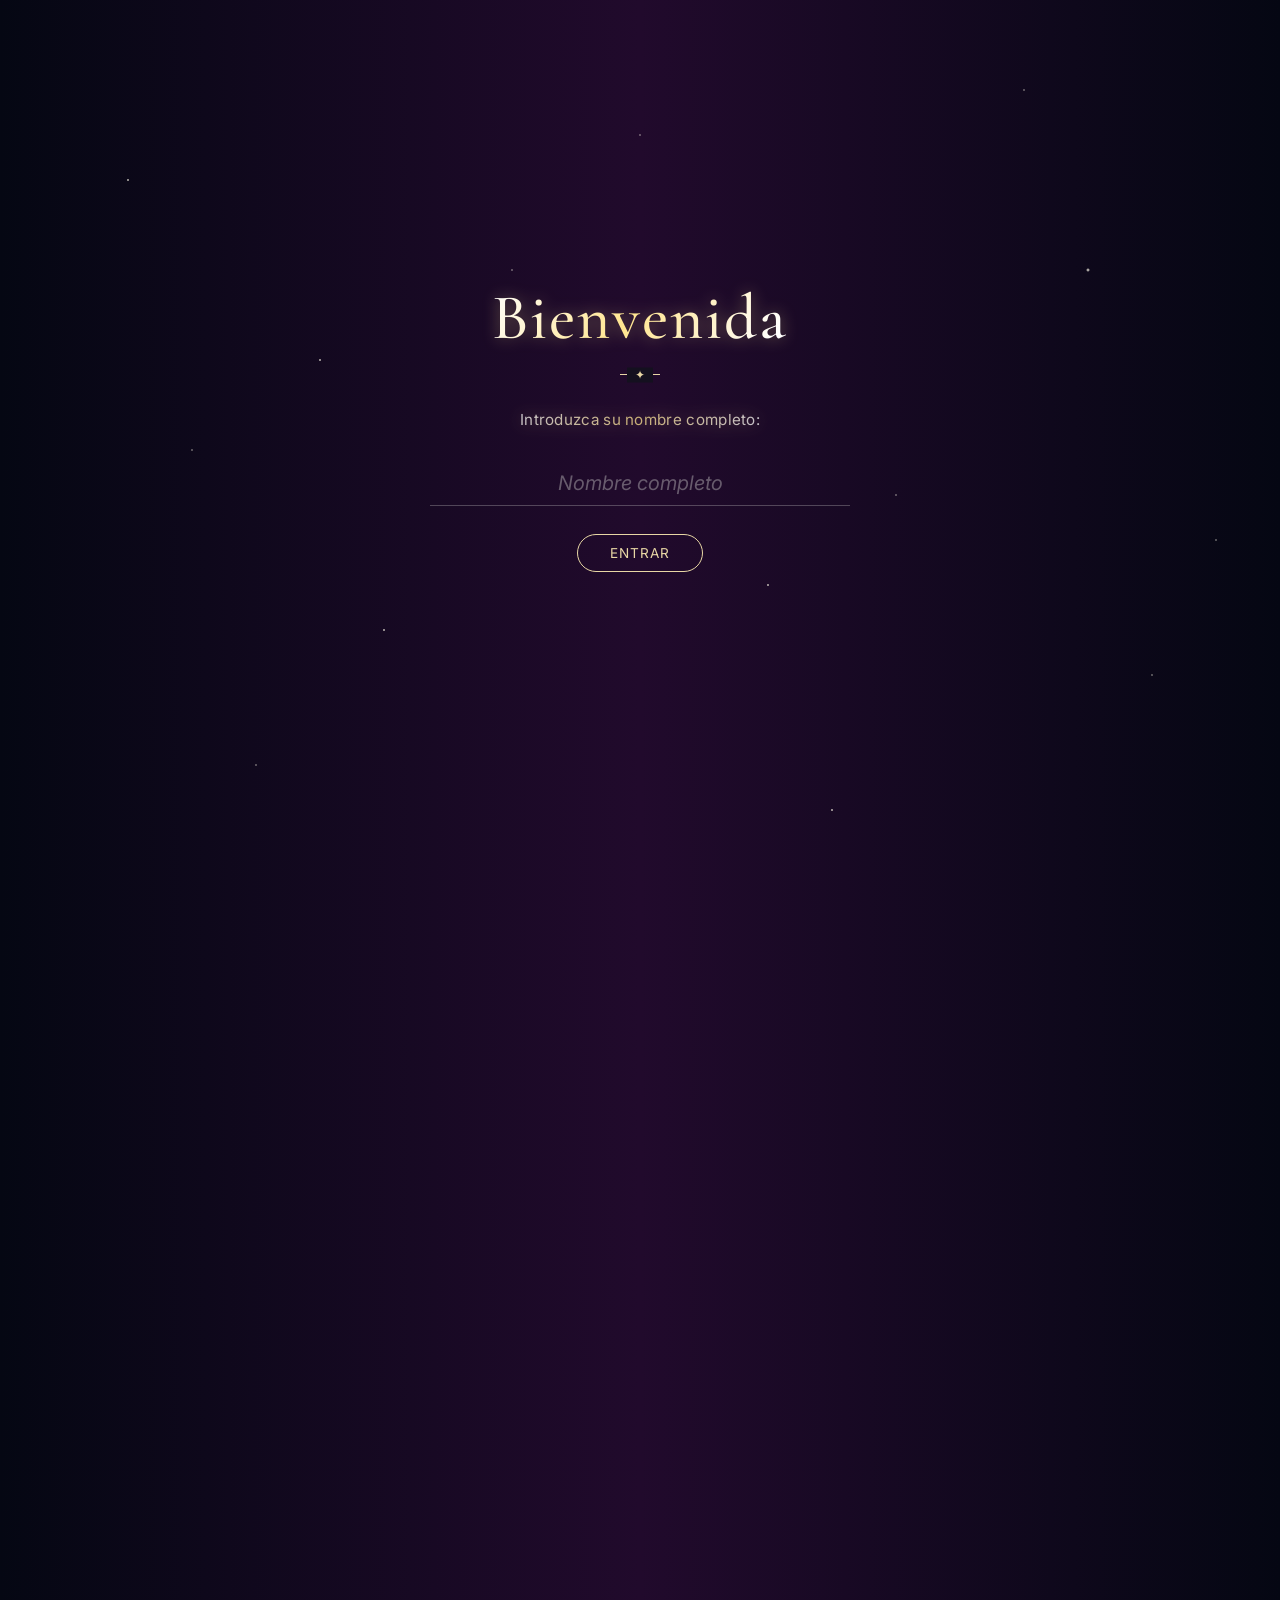
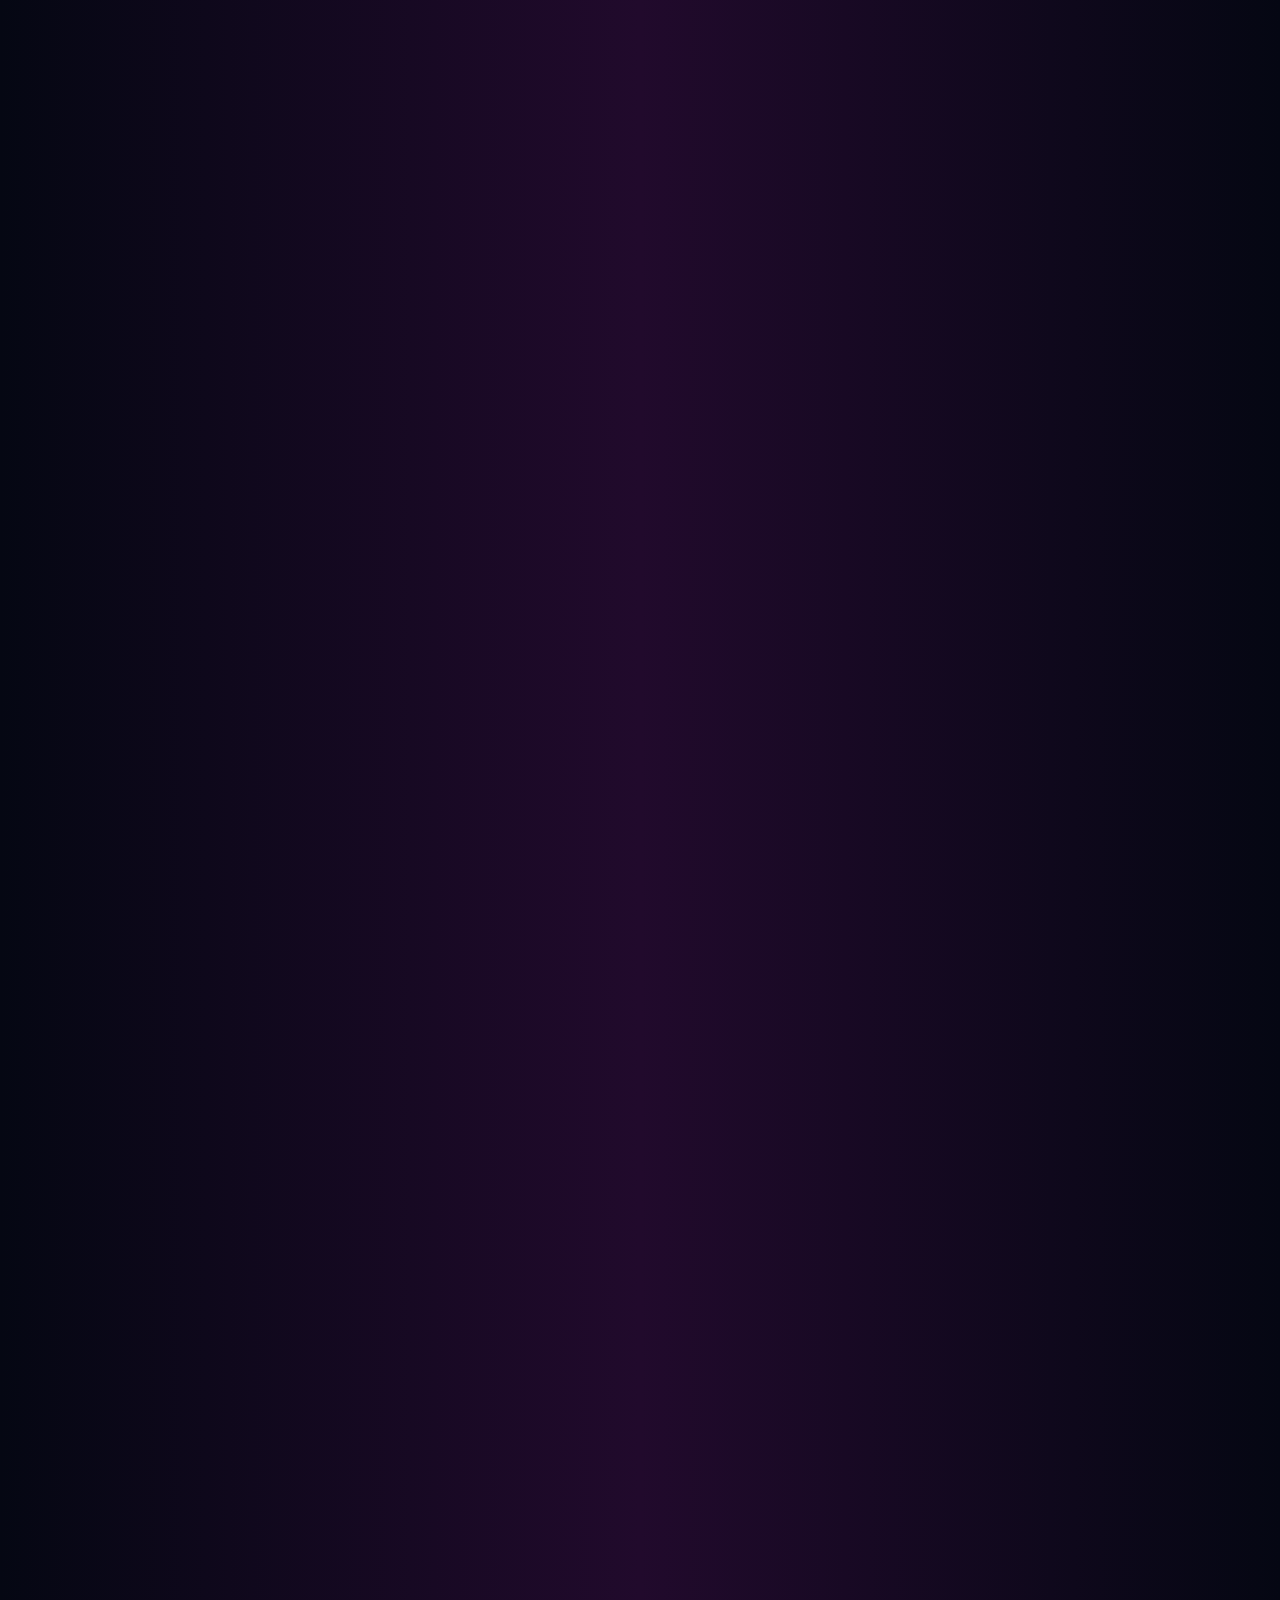
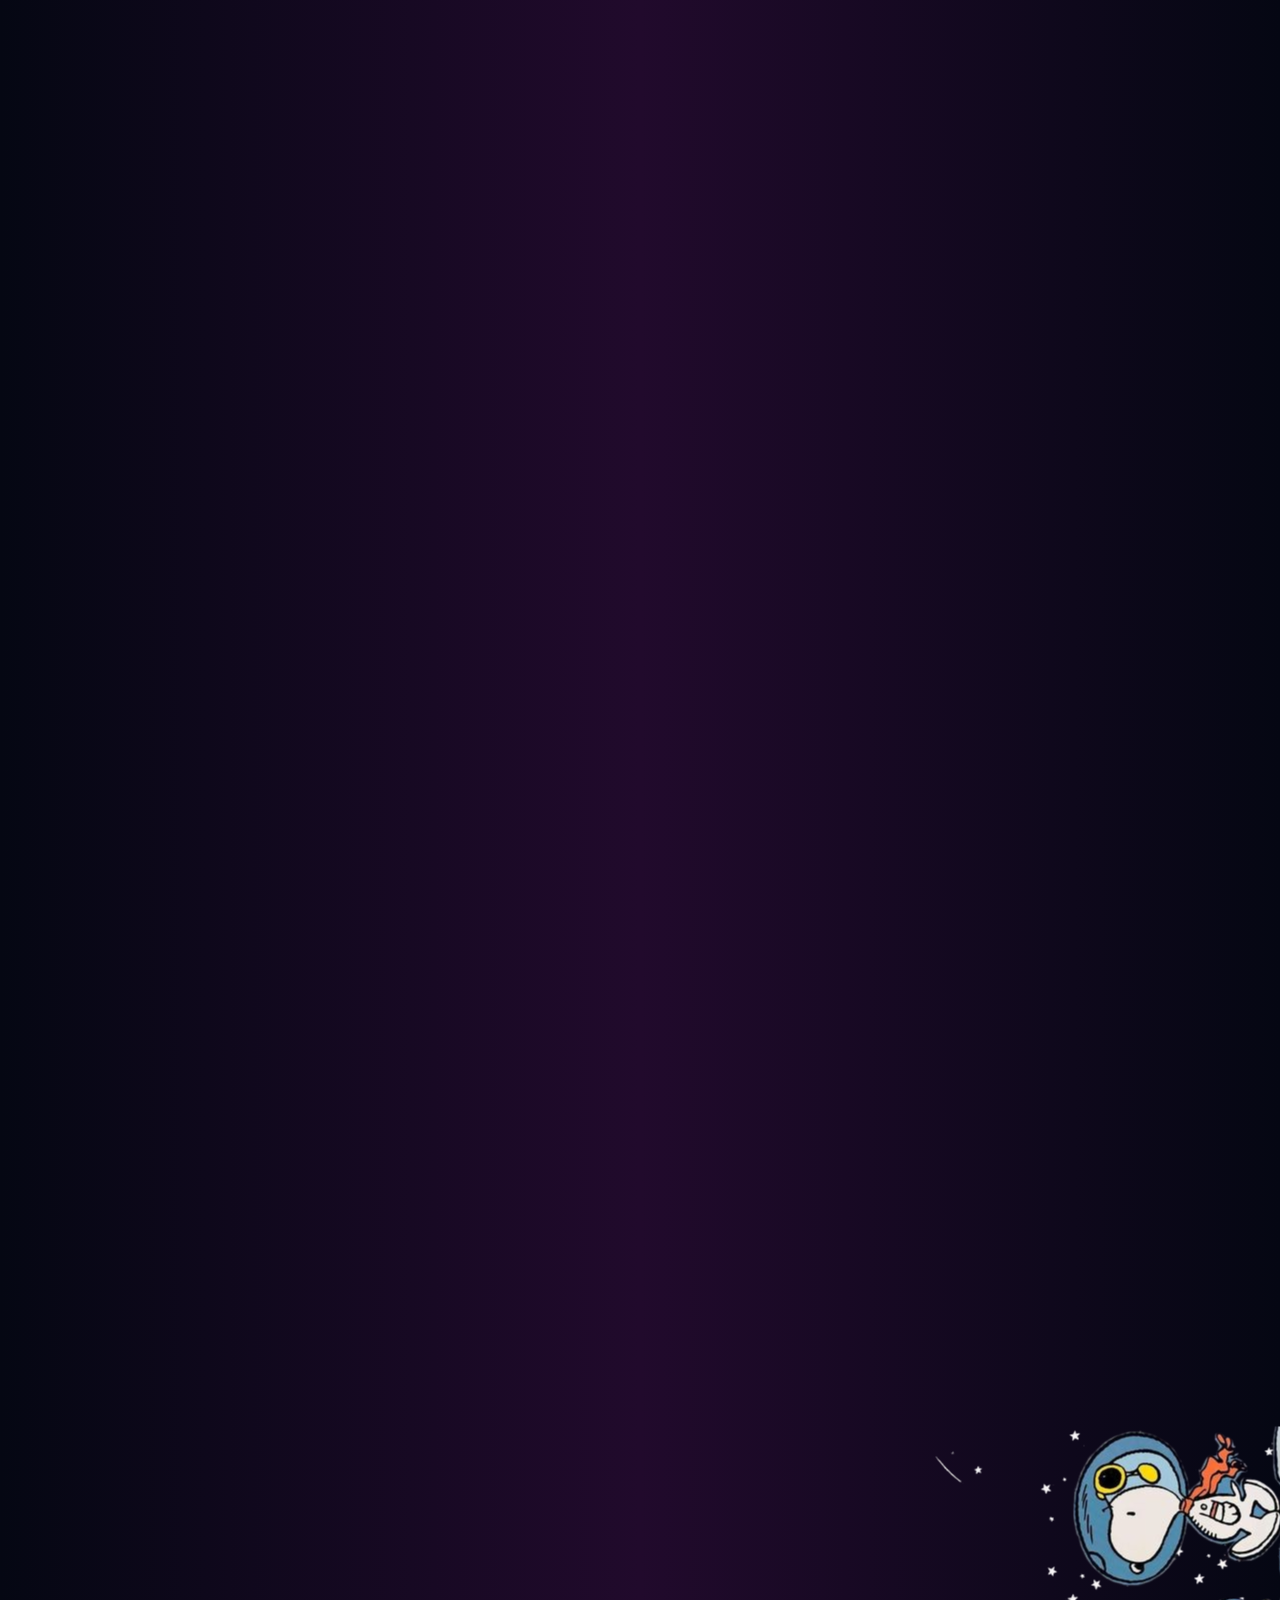
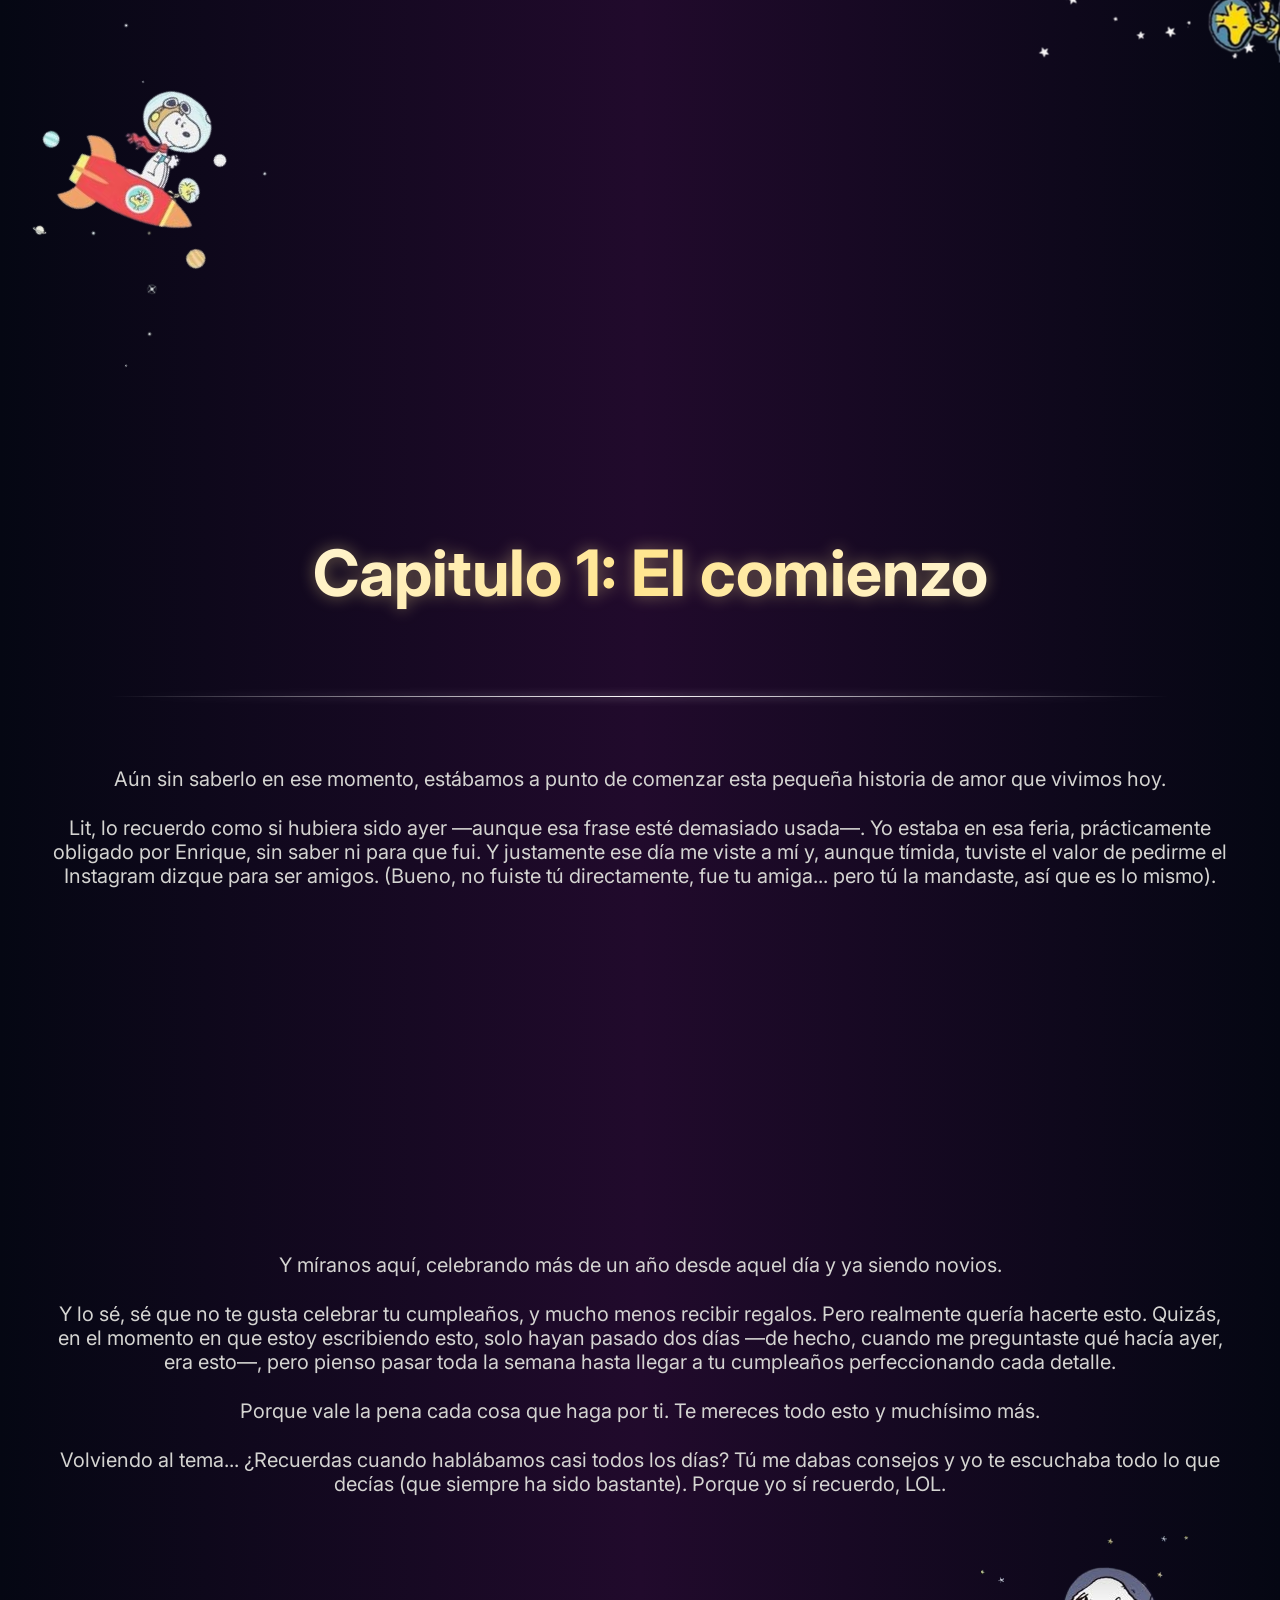
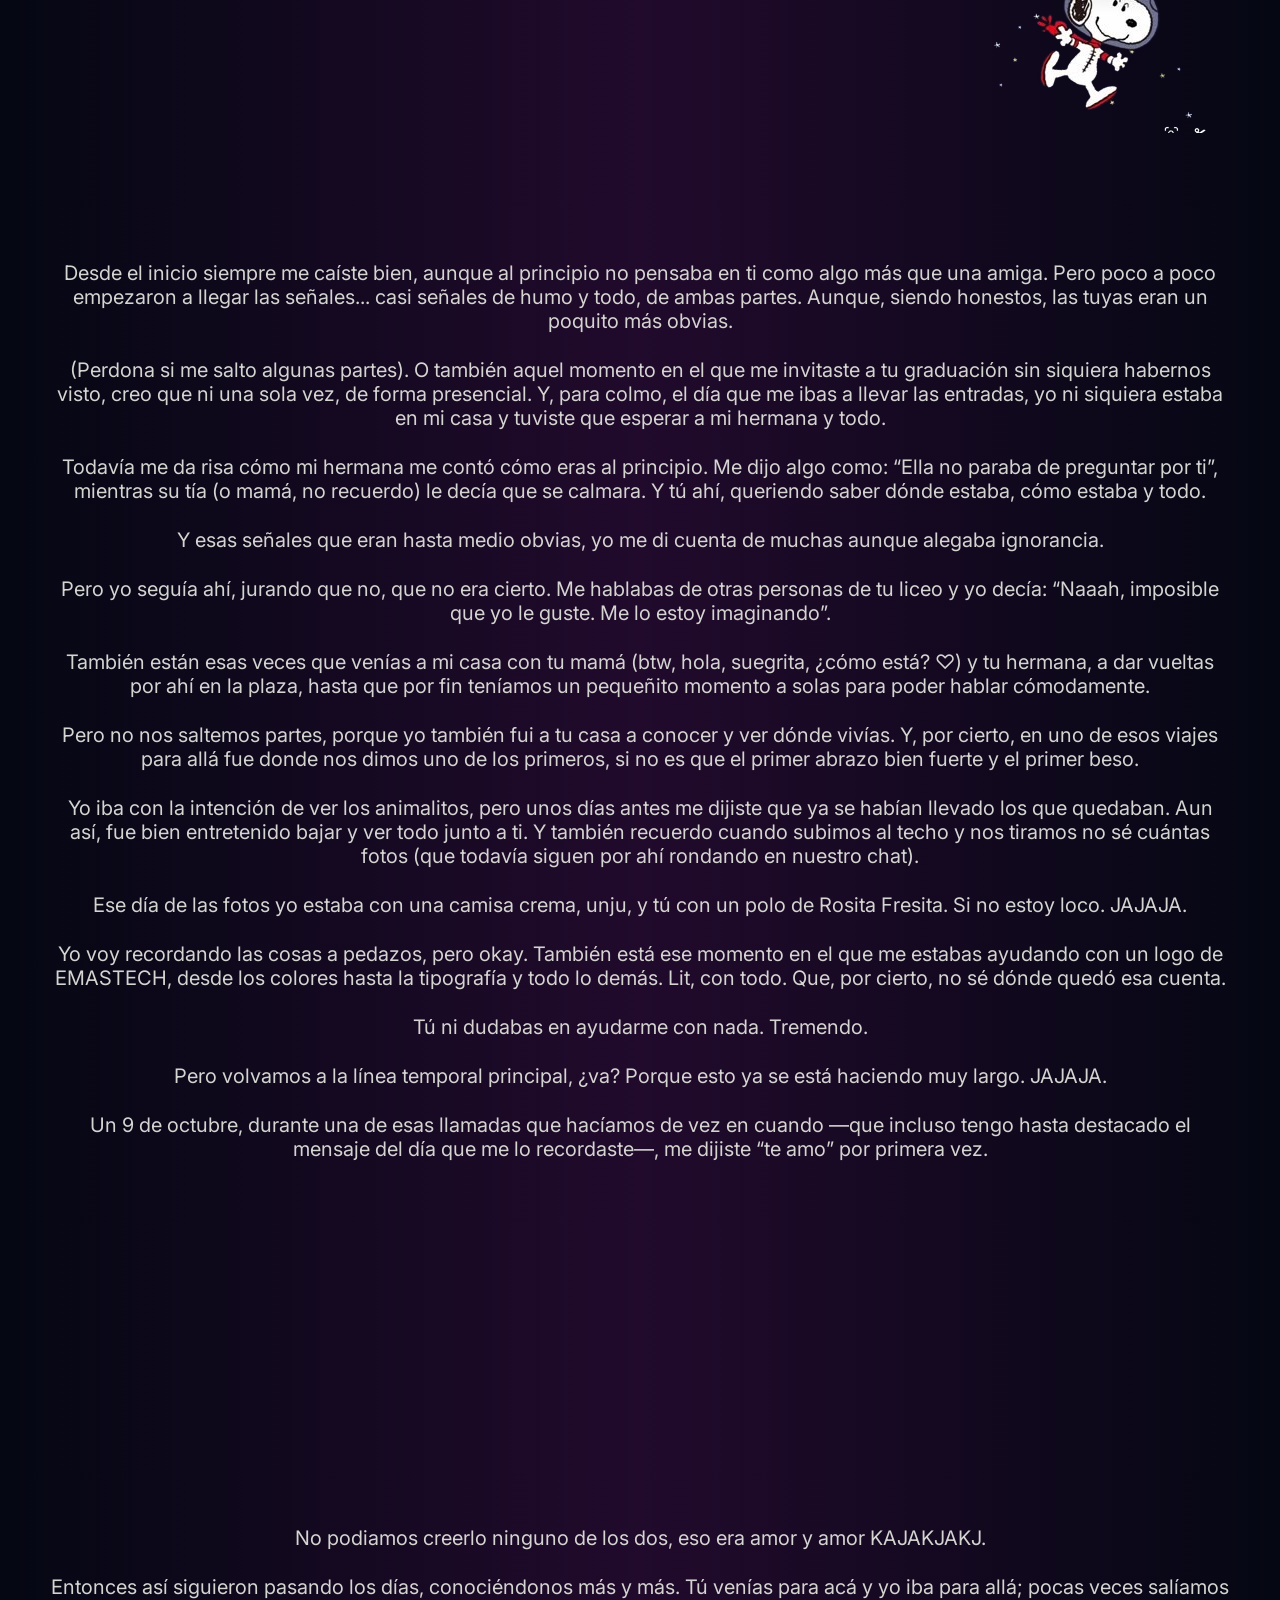
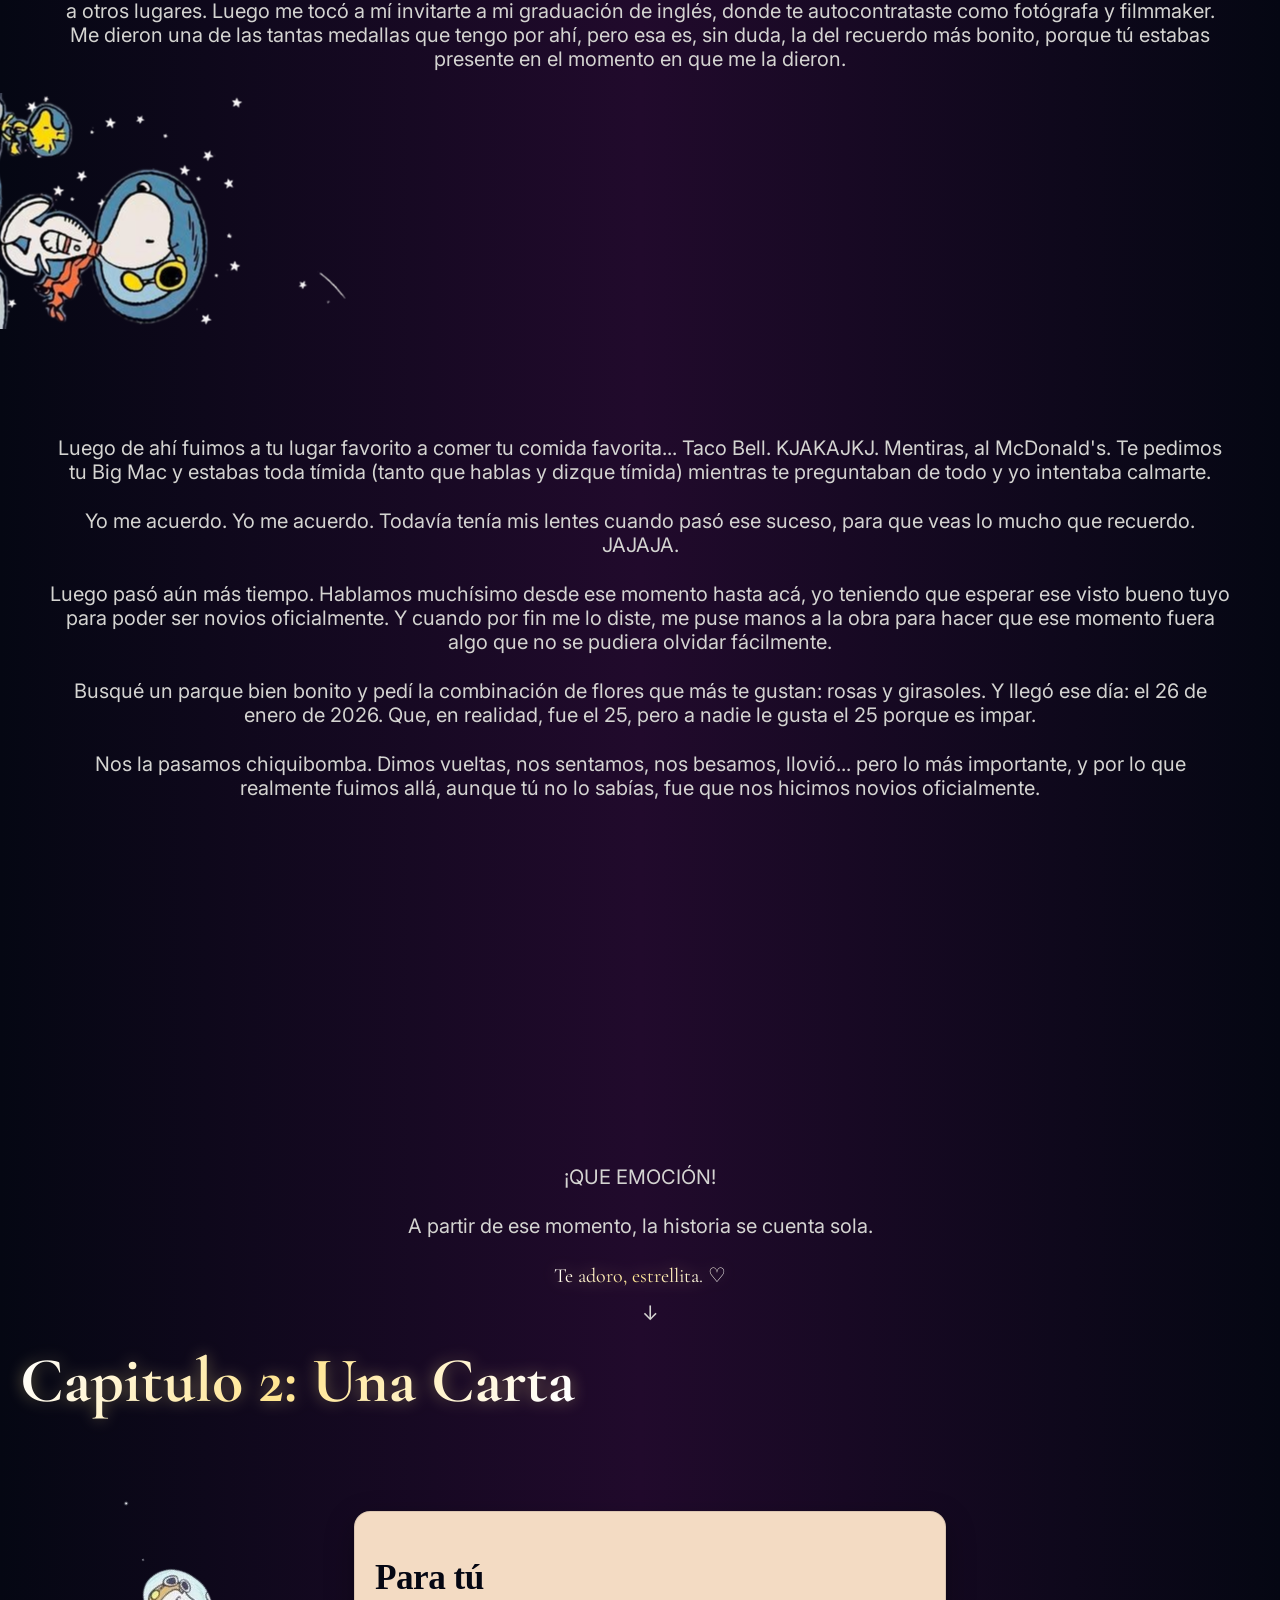
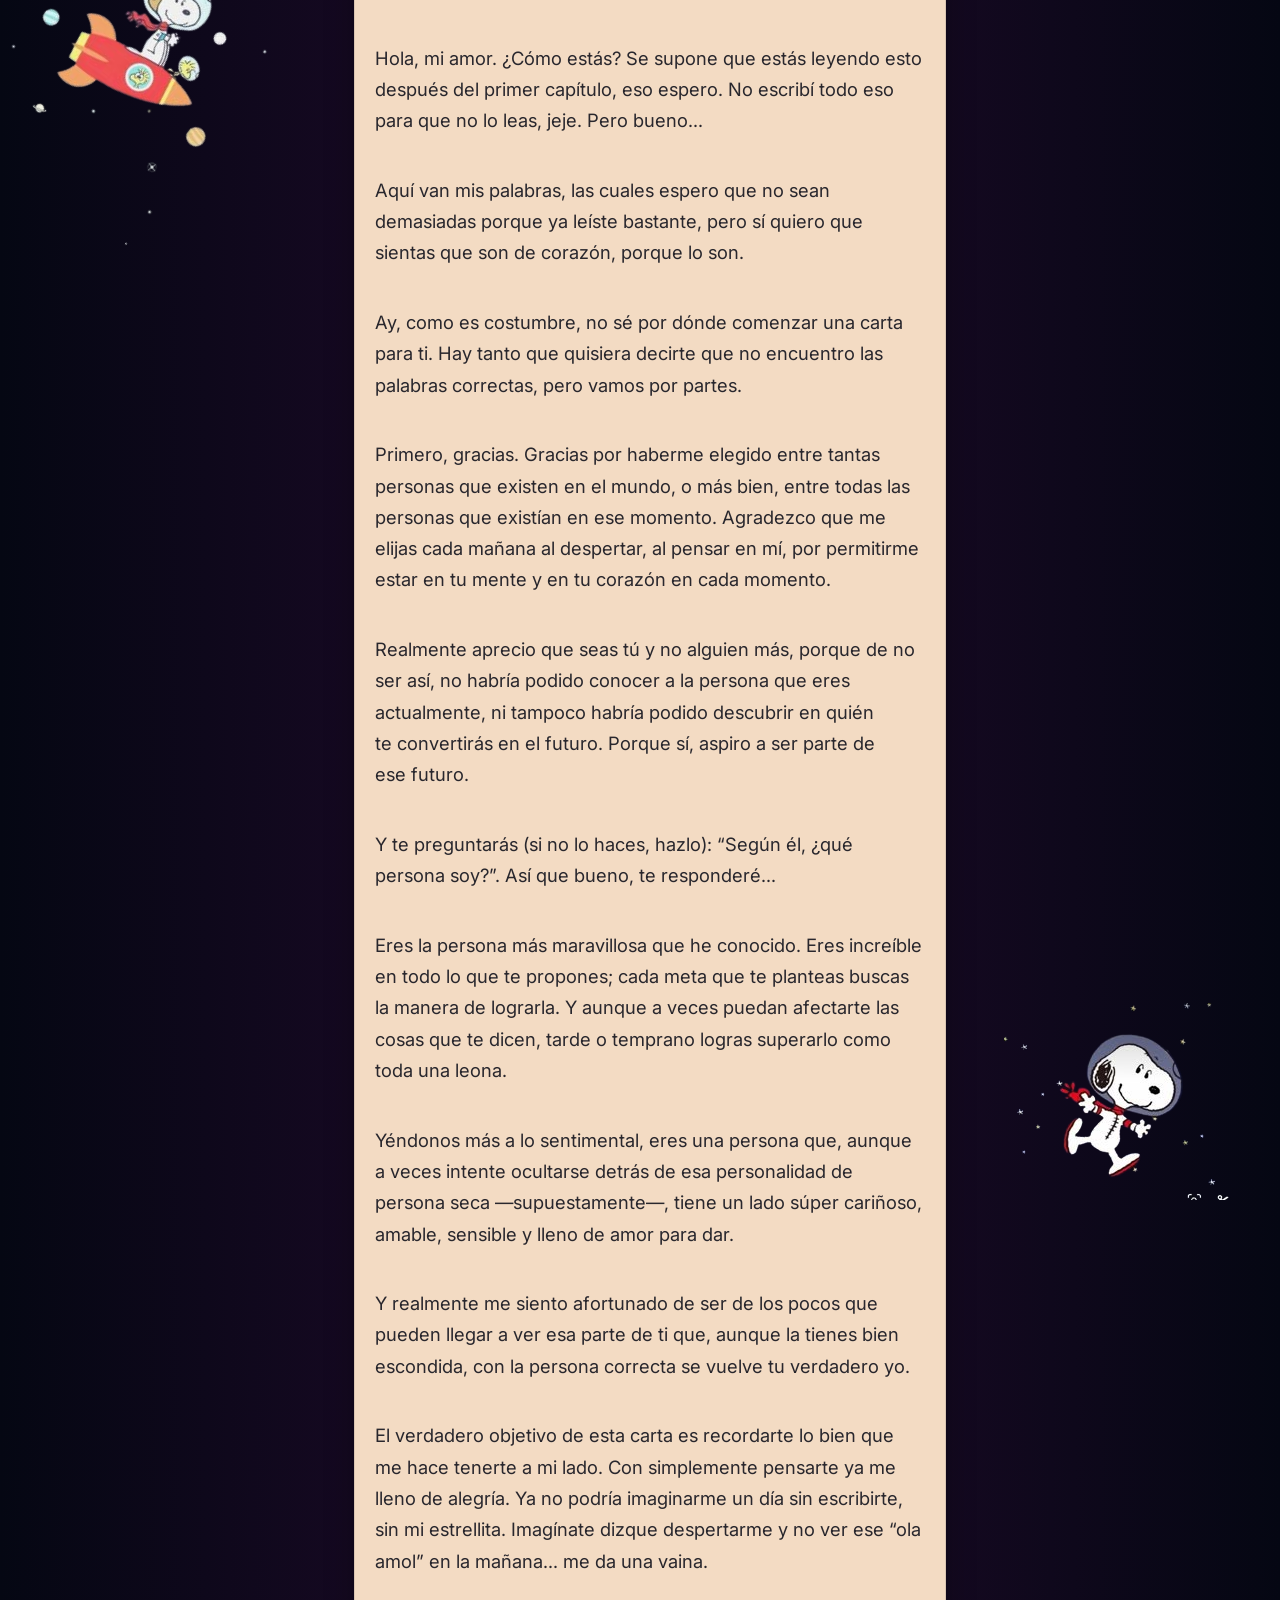
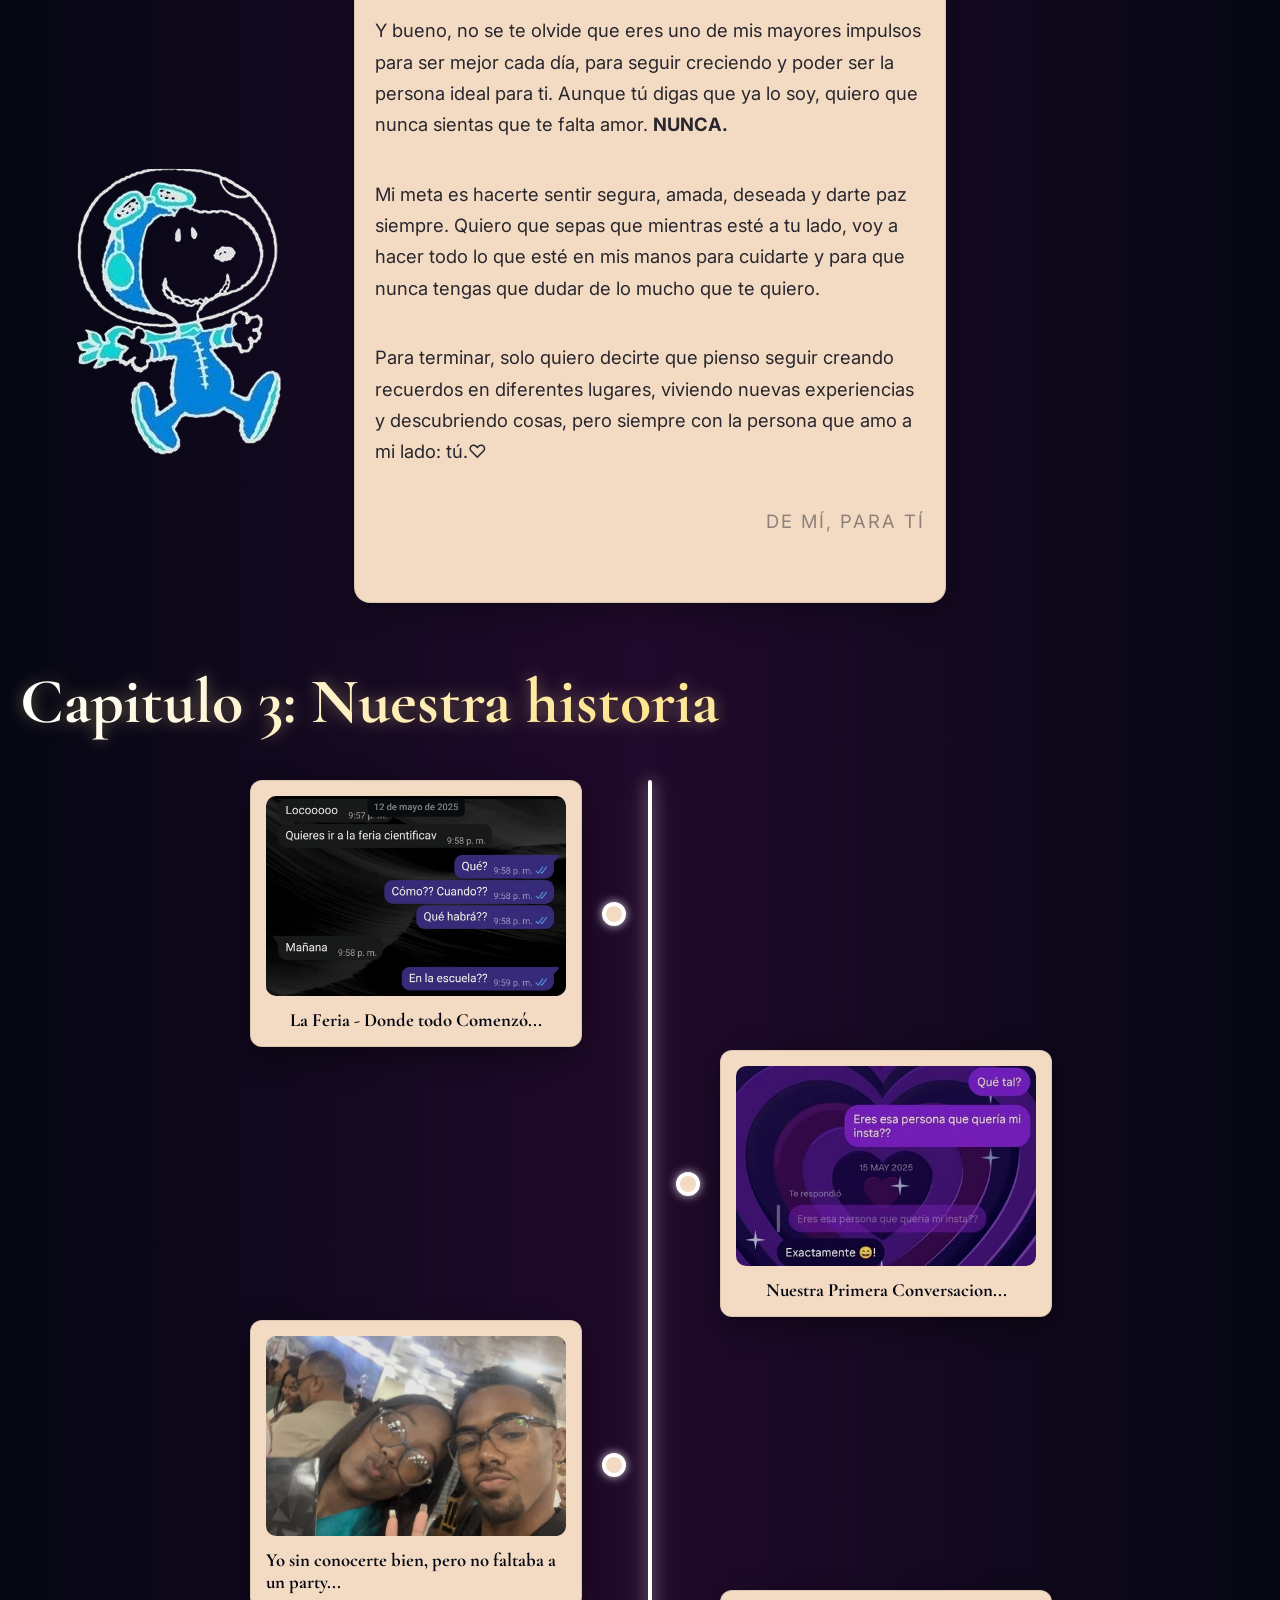
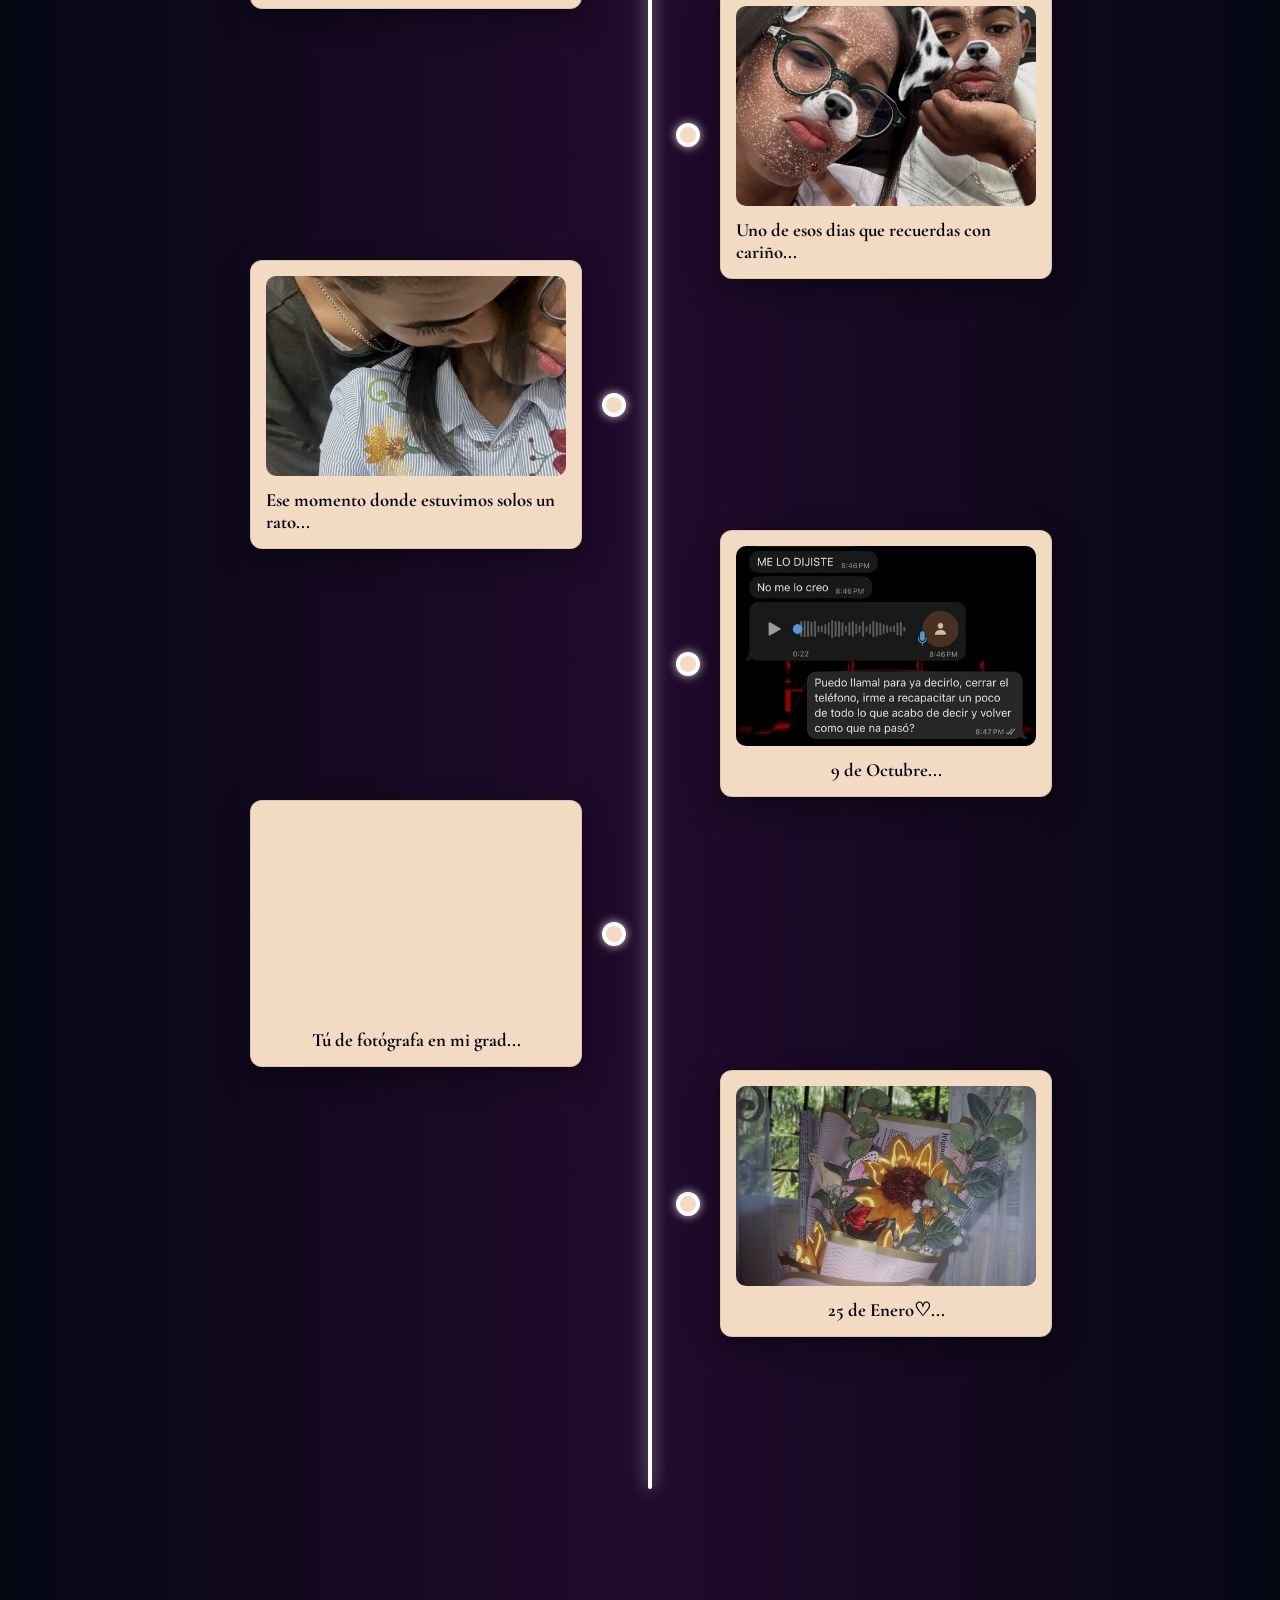
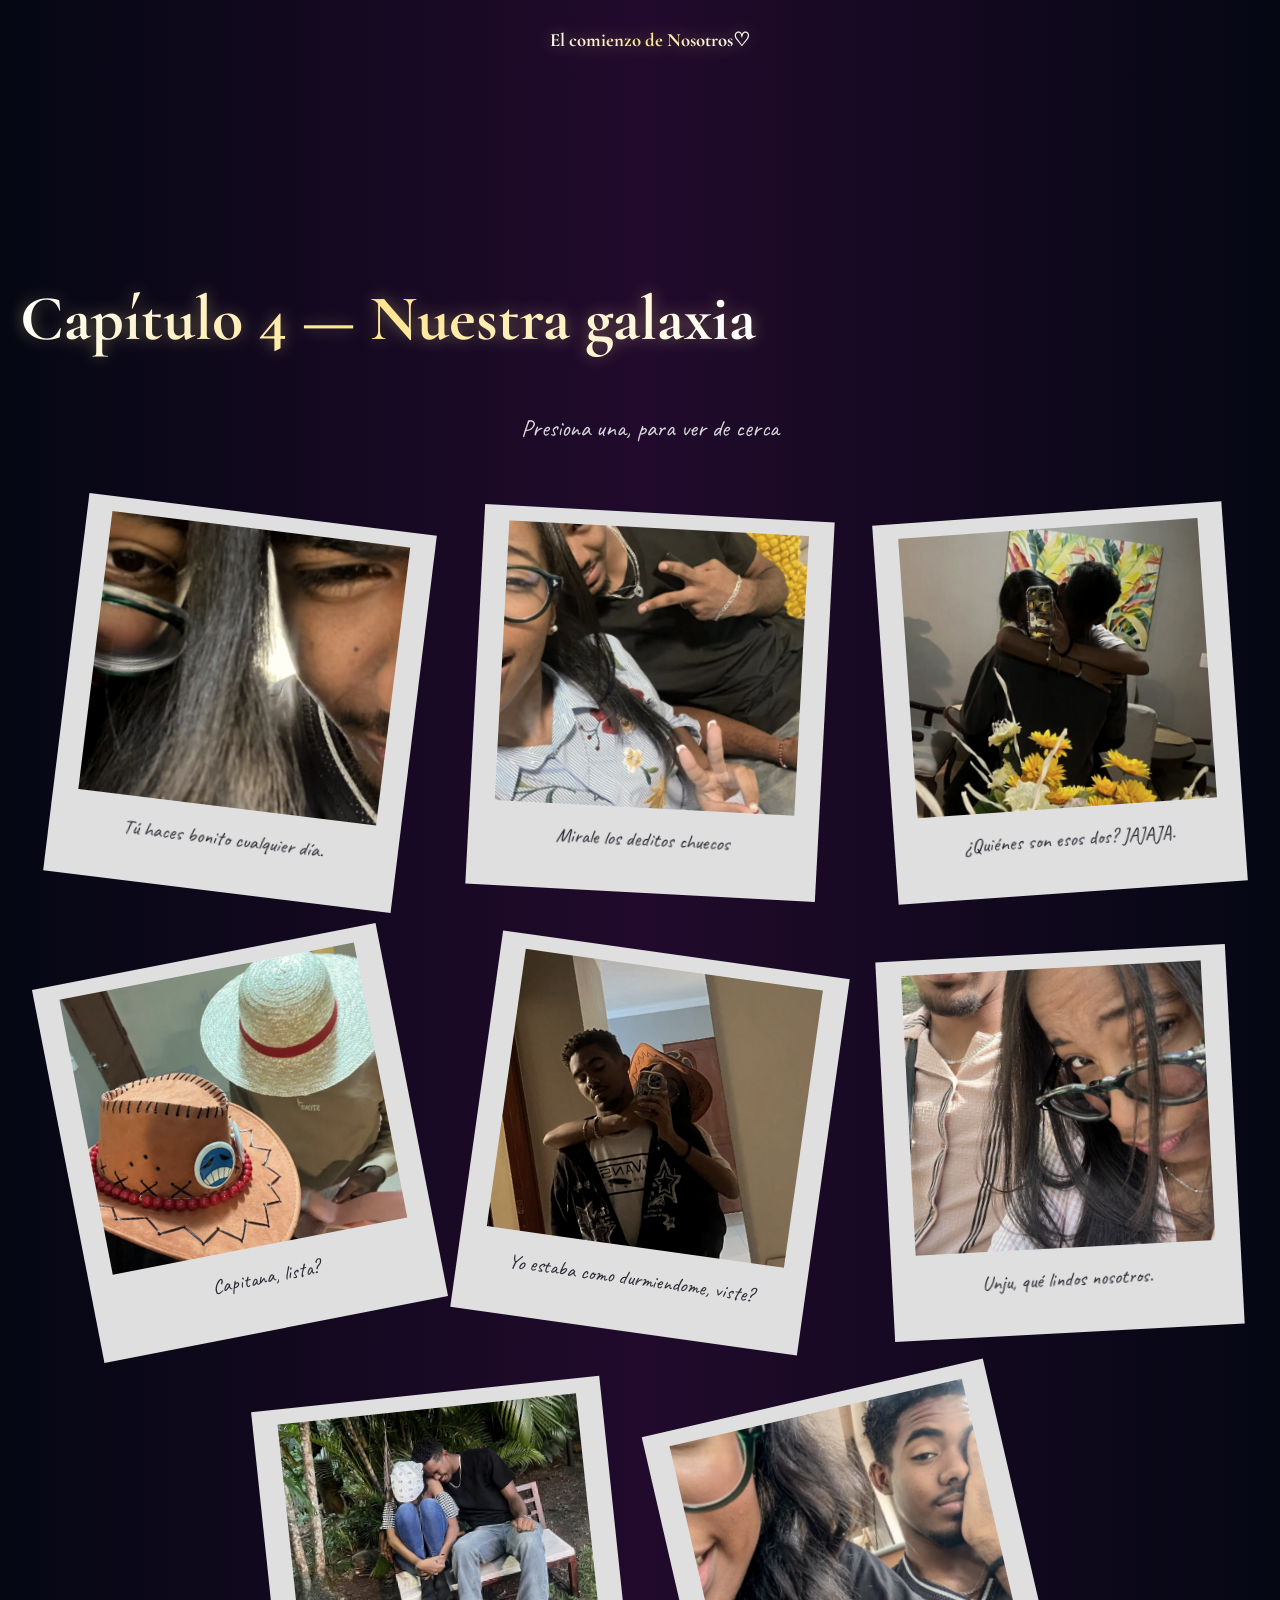
==== index.html @ 70095e77 "first commit" ====
<!DOCTYPE html>
<html lang="es">
<head>
    <meta charset="UTF-8">
    <meta name="viewport" content="width=device-width, initial-scale=1.0">
    <title>Nuestro Universo⭐</title>
    <link rel="preconnect" href="https://fonts.googleapis.com">
    <link href="https://fonts.googleapis.com/css2?family=Cormorant+Garamond:wght@400;500;600&family=Inter:wght@400;500&display=swap" rel="stylesheet">
    <link href="https://fonts.googleapis.com/css2?family=Cormorant+Garamond:ital,wght@0,300;0,500;1,300&amp;family=Caveat:wght@400;600&amp;family=Montserrat:wght@200;300;400&amp;display=swap" rel="stylesheet">
    <link href="https://fonts.googleapis.com/css2?family=Material+Symbols+Outlined" rel="stylesheet">
    <link rel="icon" type="image/svg+xml" sizes="48x48" href="img/ETRELLA.FV3.0.svg">
    <link rel="stylesheet" href="styles.css">
</head>
<body>
    <section class="before-intro" id="beforeIntro">
        <div class="intro-card">
            <h2>Bienvenida</h2>
            <div class="divisor"></div>
            <h3>Introduzca su nombre completo:</h3>
            <input type="text" id="nombreInput" class="nombre-input" placeholder="Nombre completo" autocomplete="off">
            <button id="btnEntrar" class="btn-entrar">Entrar</button>
            <p id="errorMsg" class="error-msg"></p>
        </div>
    </section>

    <audio id="musica-fondo" loop>
        <source src="songs/InterestellarCortado (1).m4a" type="audio/mpeg">
    </audio>

    <div class="estrella-fugaz"></div>
    <div class="estrella-fugaz"></div>
    <div class="estrella-fugaz"></div>
    <div class="estrella-fugaz"></div>
    <div class="estrella-fugaz"></div>

    <main>
        <section class="intro">
            <div class="stars">
            </div>
            <div class="inicio"></div>

            <div class="intro-items intro-1">
                <h2>En un universo lleno de estrellas...</h2>
            </div>
            <div class="intro-items intro-2">
                <h2>...tuviste que aparecer tú.</h2>
            </div>
            <div class="intro-items intro-3">
                <h2>Y desde entonces...</h2>
            </div>
            <div class="intro-items intro-4">
                <h2>...mi universo cambió para siempre.</h2>
            </div>
            <div class="title">
                <img class="foto-snoopy snoopy-1" src="img/snoopy/snoopy1.png" alt="snoopy">
                <img class="foto-snoopy snoopy-3" src="img/snoopy/snoopy3.png" alt="snoopy">
                <h2>Nuestro</h2>
                <div class="estrella-grande"></div>
                <h2>Universo</h2>
            </div>
            <div class="title-btn-div">
                <a class="title-btn" href="#cap-1">Comenzar Historia</a>
            </div>
        </section>

        <section id="cap-1" class="primer-cap">
            <h1>Capitulo 1: El comienzo</h1>
            <div>
            <hr>
            <p>Aún sin saberlo en ese momento, estábamos a punto de comenzar esta pequeña historia de amor que vivimos hoy.</p>
            <p>Lit, lo recuerdo como si hubiera sido ayer —aunque esa frase esté demasiado usada—. Yo estaba en esa feria, prácticamente obligado por Enrique, sin saber ni para que fui. Y justamente ese día me viste a mí y, aunque tímida, tuviste el valor de pedirme el Instagram dizque para ser amigos. (Bueno, no fuiste tú directamente, fue tu amiga... pero tú la mandaste, así que es lo mismo).</p>
            <video class="primer-cap-video" data-src="/videos/1.mp4" muted loop playsinline></video>
            <p>Y míranos aquí, celebrando más de un año desde aquel día y ya siendo novios.</p>
            <p>Y lo sé, sé que no te gusta celebrar tu cumpleaños, y mucho menos recibir regalos. Pero realmente quería hacerte esto. Quizás, en el momento en que estoy escribiendo esto, solo hayan pasado dos días —de hecho, cuando me preguntaste qué hacía ayer, era esto—, pero pienso pasar toda la semana hasta llegar a tu cumpleaños perfeccionando cada detalle.</p>
            <p>Porque vale la pena cada cosa que haga por ti. Te mereces todo esto y muchísimo más.</p>
            <p>Volviendo al tema... ¿Recuerdas cuando hablábamos casi todos los días? Tú me dabas consejos y yo te escuchaba todo lo que decías (que siempre ha sido bastante). Porque yo sí recuerdo, LOL.</p>
            <video class="primer-cap-video" data-src="/videos/2.mp4" muted loop playsinline></video>
            <img class="foto-snoopy snoopy-2" src="img/snoopy/snoopy2.png" alt="snoopy">
            <p>Desde el inicio siempre me caíste bien, aunque al principio no pensaba en ti como algo más que una amiga. Pero poco a poco empezaron a llegar las señales... casi señales de humo y todo, de ambas partes. Aunque, siendo honestos, las tuyas eran un poquito más obvias.</p>
            <p>(Perdona si me salto algunas partes). O también aquel momento en el que me invitaste a tu graduación sin siquiera habernos visto, creo que ni una sola vez, de forma presencial. Y, para colmo, el día que me ibas a llevar las entradas, yo ni siquiera estaba en mi casa y tuviste que esperar a mi hermana y todo.</p>
            <p>Todavía me da risa cómo mi hermana me contó cómo eras al principio. Me dijo algo como: “Ella no paraba de preguntar por ti”, mientras su tía (o mamá, no recuerdo) le decía que se calmara. Y tú ahí, queriendo saber dónde estaba, cómo estaba y todo.</p>
            <p>Y esas señales que eran hasta medio obvias, yo me di cuenta de muchas aunque alegaba ignorancia.</p>
            <p>Pero yo seguía ahí, jurando que no, que no era cierto. Me hablabas de otras personas de tu liceo y yo decía: “Naaah, imposible que yo le guste. Me lo estoy imaginando”.</p>
            <p>También están esas veces que venías a mi casa con tu mamá (btw, hola, suegrita, ¿cómo está? ♡) y tu hermana, a dar vueltas por ahí en la plaza, hasta que por fin teníamos un pequeñito momento a solas para poder hablar cómodamente.</p>
            <p>Pero no nos saltemos partes, porque yo también fui a tu casa a conocer y ver dónde vivías. Y, por cierto, en uno de esos viajes para allá fue donde nos dimos uno de los primeros, si no es que el primer abrazo bien fuerte y el primer beso.</p>
            <p>Yo iba con la intención de ver los animalitos, pero unos días antes me dijiste que ya se habían llevado los que quedaban. Aun así, fue bien entretenido bajar y ver todo junto a ti. Y también recuerdo cuando subimos al techo y nos tiramos no sé cuántas fotos (que todavía siguen por ahí rondando en nuestro chat).</p>
            <p>Ese día de las fotos yo estaba con una camisa crema, unju, y tú con un polo de Rosita Fresita. Si no estoy loco. JAJAJA.</p>         
            <p>Yo voy recordando las cosas a pedazos, pero okay. También está ese momento en el que me estabas ayudando con un logo de EMASTECH, desde los colores hasta la tipografía y todo lo demás. Lit, con todo. Que, por cierto, no sé dónde quedó esa cuenta.</p>
            <p>Tú ni dudabas en ayudarme con nada. Tremendo.</p>
            <p>Pero volvamos a la línea temporal principal, ¿va? Porque esto ya se está haciendo muy largo. JAJAJA.</p>
            <p>Un 9 de octubre, durante una de esas llamadas que hacíamos de vez en cuando —que incluso tengo hasta destacado el mensaje del día que me lo recordaste—, me dijiste “te amo” por primera vez.</p>
            <video class="primer-cap-video" data-src="/videos/3.mp4" muted loop playsinline></video>
            <p>No podiamos creerlo ninguno de los dos, eso era amor y amor KAJAKJAKJ.</p>
            <p>Entonces así siguieron pasando los días, conociéndonos más y más. Tú venías para acá y yo iba para allá; pocas veces salíamos a otros lugares. Luego me tocó a mí invitarte a mi graduación de inglés, donde te autocontrataste como fotógrafa y filmmaker. Me dieron una de las tantas medallas que tengo por ahí, pero esa es, sin duda, la del recuerdo más bonito, porque tú estabas presente en el momento en que me la dieron.</p>
            <video class="primer-cap-video" data-src="/videos/4.mp4" muted loop playsinline></video>
            <img class="foto-snoopy snoopy-3" src="img/snoopy/snoopy3.png" alt="snoopy">
            <p>Luego de ahí fuimos a tu lugar favorito a comer tu comida favorita... Taco Bell. KJAKAJKJ. Mentiras, al McDonald's. Te pedimos tu Big Mac y estabas toda tímida (tanto que hablas y dizque tímida) mientras te preguntaban de todo y yo intentaba calmarte.</p>
            <p>Yo me acuerdo. Yo me acuerdo. Todavía tenía mis lentes cuando pasó ese suceso, para que veas lo mucho que recuerdo. JAJAJA.</p>
            <p>Luego pasó aún más tiempo. Hablamos muchísimo desde ese momento hasta acá, yo teniendo que esperar ese visto bueno tuyo para poder ser novios oficialmente. Y cuando por fin me lo diste, me puse manos a la obra para hacer que ese momento fuera algo que no se pudiera olvidar fácilmente.</p>
            <p>Busqué un parque bien bonito y pedí la combinación de flores que más te gustan: rosas y girasoles. Y llegó ese día: el 26 de enero de 2026. Que, en realidad, fue el 25, pero a nadie le gusta el 25 porque es impar.</p>
            <p>Nos la pasamos chiquibomba. Dimos vueltas, nos sentamos, nos besamos, llovió... pero lo más importante, y por lo que realmente fuimos allá, aunque tú no lo sabías, fue que nos hicimos novios oficialmente.</p>
            <video class="primer-cap-video" data-src="/videos/5.mp4" muted loop playsinline></video>
            <p>¡QUE EMOCIÓN!</p>
            <p>A partir de ese momento, la historia se cuenta sola.</p>
            <p>Te adoro, estrellita. ♡</p>
            </div>
            <a class="continue" href="#cap-2">↓</a>
        </section>

        <section id="cap-2" class="segundo-cap">
            <div>
                <h2>Capitulo 2: Una Carta</h2>
            </div>
            <div class="carta">
                <h2>Para tú</h2>
                <img class="foto-snoopy snoopy-1" src="img/snoopy/snoopy1.png" alt="snoopy">
                <p>Hola, mi amor. ¿Cómo estás? Se supone que estás leyendo esto después del primer capítulo, eso espero. No escribí todo eso para que no lo leas, jeje. Pero bueno...</p>
                <p>Aquí van mis palabras, las cuales espero que no sean demasiadas porque ya leíste bastante, pero sí quiero que sientas que son de corazón, porque lo son.</p>
                <p>Ay, como es costumbre, no sé por dónde comenzar una carta para ti. Hay tanto que quisiera decirte que no encuentro las palabras correctas, pero vamos por partes.</p>
                <p>Primero, gracias. Gracias por haberme elegido entre tantas personas que existen en el mundo, o más bien, entre todas las personas que existían en ese momento. Agradezco que me elijas cada mañana al despertar, al pensar en mí, por permitirme estar en tu mente y en tu corazón en cada momento.</p>
                <p>Realmente aprecio que seas tú y no alguien más, porque de no ser así, no habría podido conocer a la persona que eres actualmente, ni tampoco habría podido descubrir en quién te convertirás en el futuro. Porque sí, aspiro a ser parte de ese futuro.</p>
                <p>Y te preguntarás (si no lo haces, hazlo): “Según él, ¿qué persona soy?”. Así que bueno, te responderé...</p>
                <p>Eres la persona más maravillosa que he conocido. Eres increíble en todo lo que te propones; cada meta que te planteas buscas la manera de lograrla. Y aunque a veces puedan afectarte las cosas que te dicen, tarde o temprano logras superarlo como toda una leona.</p>
                <p>Yéndonos más a lo sentimental, eres una persona que, aunque a veces intente ocultarse detrás de esa personalidad de persona seca —supuestamente—, tiene un lado súper cariñoso, amable, sensible y lleno de amor para dar.</p>
                <p>Y realmente me siento afortunado de ser de los pocos que pueden llegar a ver esa parte de ti que, aunque la tienes bien escondida, con la persona correcta se vuelve tu verdadero yo.</p>
                <img class="foto-snoopy snoopy-2" src="img/snoopy/snoopy2.png" alt="snoopy">
                <p>El verdadero objetivo de esta carta es recordarte lo bien que me hace tenerte a mi lado. Con simplemente pensarte ya me lleno de alegría. Ya no podría imaginarme un día sin escribirte, sin mi estrellita. Imagínate dizque despertarme y no ver ese “ola amol” en la mañana... me da una vaina.</p>
                <p>Y bueno, no se te olvide que eres uno de mis mayores impulsos para ser mejor cada día, para seguir creciendo y poder ser la persona ideal para ti. Aunque tú digas que ya lo soy, quiero que nunca sientas que te falta amor. <strong>NUNCA.</strong></p>
                <p>Mi meta es hacerte sentir segura, amada, deseada y darte paz siempre. Quiero que sepas que mientras esté a tu lado, voy a hacer todo lo que esté en mis manos para cuidarte y para que nunca tengas que dudar de lo mucho que te quiero.</p>
                <p>Para terminar, solo quiero decirte que pienso seguir creando recuerdos en diferentes lugares, viviendo nuevas experiencias y descubriendo cosas, pero siempre con la persona que amo a mi lado: tú.♡</p>
                <img class="foto-snoopy snoopy-4" src="img/snoopy/snoopy4.png" alt="snoopy">
                <div class="carta-footer">
                    <p>De mí, para tí</p>
                </div>
            </div>
        </section>
        <section class="tercer-cap">
            <h2>Capitulo 3: Nuestra historia</h2>
            <div class="linea-tiempo">
                <div class="caja-tiempo caja-1">
                    <img class="tercer-cap-img" src="/img/antes de la feria.jpg" alt="Foto de nosotros en el parque">
                    <h3>La Feria - Donde todo Comenzó...</h3>
                </div>
                <div class="caja-tiempo caja-2">
                    <img class="tercer-cap-img" src="/img/primera conversacion.jpg" alt="Foto de nosotros en el parque">
                    <h3>Nuestra Primera Conversacion...</h3>
                </div>
                <div class="caja-tiempo caja-3">
                    <img class="tercer-cap-img" src="/img/su grad.jpg" alt="Foto de nosotros en el parque">
                    <h3>Yo sin conocerte bien, pero no faltaba a un party...</h3>
                </div>
                <div class="caja-tiempo caja-4">
                    <img class="tercer-cap-img" src="/img/salida a su casa.jpg" alt="Foto de nosotros en el parque">
                    <h3>Uno de esos dias que recuerdas con cariño...</h3>
                </div>
                <div class="caja-tiempo caja-5">
                    <img class="tercer-cap-img" src="/img/salida a mi casa.jpg" alt="Foto de nosotros en el parque">
                    <h3>Ese momento donde estuvimos solos un rato...</h3>
                </div>
                <div class="caja-tiempo caja-6">
                    <img class="tercer-cap-img" src="/img/9 de octubre.jpg" alt="Foto de nosotros en el parque">
                    <h3>9 de Octubre...</h3>
                </div>
                <div class="caja-tiempo caja-7">
                    <video class="tercer-cap-img" src="/img/mi grad.mp4"  autoplay muted loop playsinline></video>
                    <h3>Tú de fotógrafa en mi grad...</h3>
                </div>
                <div class="caja-tiempo caja-8">
                    <img class="tercer-cap-img" src="/img/flor 25.jpg" alt="Foto de nosotros en el parque">
                    <h3>25 de Enero♡...</h3>
                </div>
                <div class="caja-tiempo-final"><h3>El comienzo de Nosotros♡</h3></div>
            </div>
        </section>

        <section class="cuarto-cap">
            <div>
                <h2>Capítulo 4 — Nuestra galaxia</h2>
                <p>Presiona una, para ver de cerca</p>
            </div>

            <div class="photo-overlay">
                <div class="foto foto-grande">
                    <img src="" alt="">
                    <p></p>
                </div>
            </div>

            <div class="fotos">
                <div class="foto foto-1">
                    <img src="img/cap-4/1.jpg" alt="imagen">
                    <p>Tú haces bonito cualquier día.</p>
                </div>
                <div class="foto foto-2">
                    <img src="img/cap-4/2.jpg" alt="imagen">
                    <p>Mirale los deditos chuecos</p>
                </div>
                <div class="foto foto-3">
                    <img src="img/cap-4/3.jpg" alt="imagen">
                    <p>¿Quiénes son esos dos? JAJAJA.</p>
                </div>
                <div class="foto foto-4">
                    <img src="img/cap-4/4.jpg" alt="imagen">
                    <p>Capitana, lista?</p>
                </div>
                <div class="foto foto-5">
                    <img src="img/cap-4/5.jpg" alt="imagen">
                    <p>Yo estaba como durmiendome, viste?</p>
                </div>
                <div class="foto foto-6">
                    <img src="img/cap-4/6.jpg" alt="imagen">
                    <p>Unju, qué lindos nosotros.</p>
                </div>
                <div class="foto foto-7">
                    <img src="img/cap-4/7.jpg" alt="imagen">
                    <p>SE REIAN.</p>
                </div>
                <div class="foto foto-8">
                    <img src="img/cap-4/8.jpg" alt="imagen">
                    <p>Tú y yo. ♡</p>
                </div>
            </div>
        </section>

        <section class="quinto-cap">
            <div>
                <h2>Capítulo 5 — Lo que más amo de ti</h2>
                <p>Toca las estrellas, tienen algo que decirte...</p>
            </div>

            <div class="estrellas">
            </div>
        </section>

        <script src="https://cdnjs.cloudflare.com/ajax/libs/color-thief/2.3.0/color-thief.umd.js"></script>
        <section class="sexto-cap">
            <div>
                <h2>Capítulo 6 — Nuestras canciones</h2>
            </div>
            <div class="musica">
                <h3>The hills</h3>
                <img class="song-img" src="img/the hills.jpg" alt="imagen de the hills">
                <div class="music-navbar">
                    <img class="song-img-little" src="img/the hills.jpg" alt="imagen de the hills">
                    <span class="material-symbols-outlined btn-prev">arrow_back</span>
                    <span class="material-symbols-outlined play-circle">play_circle</span>
                    <span class="material-symbols-outlined btn-next">arrow_forward</span>
                    <span class="material-symbols-outlined cap-6-menu">menu</span>
                </div>
                <div class="progress-container" id="progressContainer">
                    <div class="progress-bar" id="progressBar"></div>
                    <div class="first-counter"><p>0:00</p></div>
                    <div class="last-counter"><p>0:00</p></div>
                </div>
            </div>
            <p>Elige alguna para terminar, utiliza (M) para reactivar la musica ambiental.</p>
        </section>

        <section class="septimo-cap">
            <div>
                <h2>Capítulo 7 — El futuro</h2> <hr>
                <p>Hola, jeje. Aquí estamos de nuevo, ahora para hablar del futuro.</p>
            </div>
            <div>
                <p>Entonces, continuando con lo que hablamos al final de la carta...</p>
                <p>Sí... Yo no estoy seguro de muchas cosas actualmente. No sé qué voy a cenar hoy, no sé qué haré mañana, no sé cómo terminará este año...</p>
                <p>Pero también hay cosas de las que sí estoy seguro. Bastante seguro.</p>
                <p>Estoy seguro de que quiero seguir conociéndote, seguir escuchándote, seguir siendo parte de ti, porque aunque ya tenemos un tiempecito, nunca es suficiente tiempo cuando es con la persona que amas de verdad. Siento que todavía hay demasiadas cosas por descubrir de cada uno, tantas cosas que quedan por decirnos y tantos chistes malos que todavía tienes que aguantarme.</p>
                <p>Estoy bastante seguro de que quiero formar parte de tus logros y felicitarte por cada uno de ellos, estar ahí para apoyarte y acompañarte en tus momentos bajos, y ser tu paño de lágrimas siempre que lo necesites.</p>            
                <p>Quiero seguir escuchando todos tus Story Times, como cuando le diste promoción a la doñita que vende empanadas o cuando tu compañera de inglés quería con el profesor y se ponía a exagerar para que le hicieran caso. También quiero seguir escuchando tus ideas, tus problemas y todas esas cosas random que te pasan y que te hacen ser tú. Esas que comienzan con un: “Oye, lo que me pasó hoy...” y terminamos hablando de eso durante todo el día.</p>
                <p>Quiero seguir descubriendo y pasilleando lugares contigo. Ver lugares súper raros, comer cosas nuevas y extrañas, verte tomando fotos de todo y, en algún momento cualquiera, decirte: “¿Recuerdas tal día? Mándame esa foto, porfa, amorcito”.</p>
                <p>Quiero viajar contigo.</p>
                <p>Quiero ir a esos lugares que mencionamos de vez en cuando, hacer realidad esos momentos en los que te digo: “Vámonos de escapada a Suiza”. Ir a Japón para andar por ahí sin saber muy bien qué hacer, pasar por Estados Unidos para secuestrar un mapache o ir a darnos un par de golpes con canguros en Australia. Considero que sería bastante cool.</p>  
                <p>Quiero ver cuánto evolucionamos y cambiamos con el pasar de los años. Es bastante emocionante de cierto modo. Tú y yo vamos a ser otras personas en un par de años, imagínate. Vamos a tener nuevas metas, nuevas experiencias, nuevas cosas que nos gusten y probablemente hasta nuevas formas de ver la vida.</p>
                <p>Y lo bonito es que me gustaría conocer todas esas versiones de ti. Ver cómo creces, cómo cambias, cómo consigues cosas que hoy quizás ni siquiera imaginas. Y espero que, cuando llegue ese momento, sigamos mirándonos y pensando: “Mira todo lo que hemos cambiado... y aquí seguimos”.</p>        
                <p>Porque no quiero enamorarme solo de la persona que eres actualmente. Quiero enamorarme de cada faceta tuya, desde que te levantas hasta que te vas a dormir.</p>
                <p>Quiero enamorarme de la que estudia hasta más no poder.</p>
                <p>De la que se enfoca en un diseño hasta tarde.</p>
                <p>De la que se pone a hacer manualidades y dibujos.</p>
                <p>De la que siempre termina con dolor de cabeza porque se le olvidó beber agua o comer.</p>
                <p>De la que se emociona con las cosas que le gustan y puede pasar horas hablando de ellas.</p>
                <p>De todas esas pequeñas versiones tuyas que quizás ni siquiera notas, pero que yo sí quiero conocer.</p>
                <p>Y, sobre todo, quiero enamorarme de esa chica grandiosa que algún día mirará hacia atrás y pensará en todo lo que tuvo que pasar para llegar hasta donde está.</p>
                <p>Y espero poder estar ahí, mirándote y pensando: “Mira todo lo que has logrado”.</p>
                <p>Y, por supuesto, quiero que tú también seas parte de todas mis facetas. Porque no sé quién seré en el futuro. Como ya sabes, tengo muchas cosas por aprender y demasiadas cosas por mejorar.</p>
                <p>Pero algo sí tengo claro: quiero que, mientras voy descubriendo todo eso, formes parte de toda mi historia.</p>
                <p>Quiero que conozcas mis cambios, mis logros, mis errores, mis nuevas metas y todas esas versiones de mí que todavía ni siquiera conozco.</p>
                <p>Porque si tú quieres seguir descubriendo quién voy a ser, yo quiero descubrirlo contigo.</p>
                <p>Y nada, quiero seguir teniendo nuestras conversaciones serias, nuestras loqueras, esas fotos random que están por ahí y todas las que están por llegar, esos chistes que solo entendemos nosotros y todas esas pequeñas cosas que nos conforman.</p>   
                <p>Y estoy ansioso por llegar a ese momento en el que esta página, la cual ayudaste a crear sin darte cuenta, sea un recuerdo más de todos los que tendremos.</p>
                <p>Y es que todavía faltan muchos lugares a los que tenemos que ir.</p>
                <p>Un montón de fotos que todavía no has tirado.</p>
                <p>Una inmensidad de canciones que nos quedan por escuchar.</p>
                <p>Demasiados Story Times a los que todavía tengo que prestarles atención.</p>
                <p>Demasiadas noches para desvelarnos.</p>
                <p>Demasiados abrazos.</p>
                <p>Demasiados besos.</p>
                <p>Demasiados “te amo”.</p>
                <p>Así que realmente no sé qué nos espera en el futuro.</p>
                <p>No sé qué problemas habrá más adelante.</p>
                <p>Pero adivina: tengo claro con quién quiero descubrirlo.</p>
                <p>Contigo. ♡</p>
                <p>Y si lo que viene resulta tener aunque sea un mínimo parecido con lo que vivimos ahora, creo que el futuro será hermoso.</p>
                <p>Así que nos vemos en los siguientes capítulos, estrellita.</p>
                <p>Porque esto apenas comienza. ♡</p>
            </div>
        </section>
        <section class="final">
            <div>
                <div id="last-star" class="estrella-grande"></div>
                <h2 class="ewedihalehu"></h2>
                <audio class="audioFinal">
                    <source src="songs/Fuerza Regida - TU SANCHO.mp3" type="audio/mpeg">
                </audio>
            </div>
        </section>
    </main>

    <script src="script.js"></script>
</body>
</html>
---- styles.css ----
:root {
    /* Colores */
    --color-background: linear-gradient(to left,#050713, #210a2c, #050713);
    --color-text: #d4d4d1;
    --color-star: #FFFBEA;
    --color-accent: #E8D7A5;

    /* Fuentes */
    --font-title: "Cormorant Garamond", serif;
    --font-body: "Inter", sans-serif;

    /* Tamaños principales */
    --size-title: 4rem;
    --size-text: 1.25rem;
}

body{
    margin: 0;
    padding: 0;
    padding-left: 20px;
    box-sizing: border-box;
    background-image: var(--color-background);
}

/* 1. Estilo base de la estrella fugaz */
.estrella-fugaz {
    position: fixed;
    top: 50%;
    left: 50%;
    /* Tamaño del núcleo duplicado */
    width: 16px; 
    height: 16px;
    background: linear-gradient(-45deg, #ffffff, rgba(0, 0, 255, 0));
    border-radius: 50%;
    /* Sombra duplicada para un brillo extremo */
    filter: drop-shadow(0 0 12px #ffffff) drop-shadow(0 0 4px #ffffff);
    animation: caida 5s ease-in-out infinite;
    opacity: 0;
}

/* Pseudoelemento para hacer la línea de la estela más larga y gruesa */
.estrella-fugaz::before {
    content: '';
    position: absolute;
    top: 50%;
    transform: translateY(-50%);
    /* Estela el doble de larga y ligeramente más gruesa */
    width: 200px;
    height: 2px;
    background: linear-gradient(90deg, #ffffff, transparent);
}


/* 2. Variaciones de posición y retraso para cada estrella */
.estrella-fugaz:nth-child(1) {
    top: 10%;
    left: 30%;
    animation-delay: 0s;
}

.estrella-fugaz:nth-child(2) {
    top: 30%;
    left: 60%;
    animation-delay: 2.5s; /* Aparece después */
    animation-duration: 4s;  /* Viaja más rápido */
}

.estrella-fugaz:nth-child(3) {
    top: 15%;
    left: 80%;
    animation-delay: 7s;
    animation-duration: 10s;  /* Viaja más lento */
}

.estrella-fugaz:nth-child(4) {
    top: 0%;
    left: 50%;
    animation-delay: 5s;
    animation-duration: 6s;  /* Viaja más lento */
}

.estrella-fugaz:nth-child(5) {
    top: 35%;
    left: 80%;
    animation-delay: 6s;
    animation-duration: 6s;  /* Viaja más lento */
}

/* 3. Animación del movimiento diagonal */
@keyframes caida {
    0% {
        transform: rotate(-45deg) translateX(0) scale(0);
        opacity: 0;
    }
    1% {
        opacity: 1; /* Aparece de golpe al iniciar el viaje */
    }
    10% {
        transform: rotate(-45deg) translateX(-300px) scale(1);
        opacity: 0; /* Se desvanece rápido mientras viaja */
    }
    100% {
        transform: rotate(-45deg) translateX(-300px) scale(0);
        opacity: 0; /* Se mantiene invisible el resto del ciclo */
    }
}


h1, h2{
    padding: 0;
    margin: 0;
    font-size: var(--size-title);
}

h1,h2,h3,h4,h5,h6, .primer-cap p:last-child {
    font-family: var(--font-title);
    color: var(--color-text);
background: linear-gradient(
    120deg, 
    #ffffff 0%, 
    #ffe58f 25%, 
    #ffffff 50%, 
    #ffe58f 75%, 
    #ffffff 100%
  );
  background-size: 200% auto;
  -webkit-background-clip: text;
  background-clip: text;
  -webkit-text-fill-color: transparent;
  filter: drop-shadow(0 0 8px rgba(255, 229, 143, 0.4));
  animation: brilloTexto 4s linear infinite;
  display: inline-block;
  margin-bottom: 0.5em;
}
@keyframes brilloTexto {
  0% {
    background-position: 0% center;
  }
  100% {
    background-position: 200% center;
  }
}
p, a {
    color: var(--color-text);
    font-family: var(--font-body);
    font-size: var(--size-text);
}

a {
    animation: arriba-abajo 0.5s linear infinite alternate both;
}

hr {
    width: 90%;
    color: var(--color-star);
    border: 0;
    height: 1px;
    background: linear-gradient(to right, transparent, #ffffff, transparent);
    position: relative;
    margin: 50px 0;
    filter: drop-shadow(0 0 4px #ffffff);
}

.foto-snoopy {
    position: absolute;
}

.snoopy-1 {
    bottom: 180px;
    left: 10px;
    transform: rotate(37deg);
}

.segundo-cap .snoopy-1 {
    top: 120px;
    left: 10px;
    transform: rotate(37deg);
}

.snoopy-2 {
    top: 25%;
    right: 63px;
}

.segundo-cap .snoopy-2 {
    top: 50%;
    right: 40px;
}

.snoopy-3 {
    bottom: 380px;
    right: 63px;
    transform: rotate(-90deg);
}

.primer-cap .snoopy-3 {
    bottom: 23%;
    left: 44px;
    transform: scaleX(-1);
    transform: rotate(90deg);
}

.snoopy-4{
    filter: invert();
    top: 80%;
    left: 40px;
}

@keyframes arriba-abajo {
    0% {
        transform: translateY(0px);
    }
    100% {
        transform: translateY(3px);
    }
}

/* ==========================================
   Pantalla de acceso — tema celestial
   Usa los tokens definidos en :root
   ========================================== */

.before-intro {
    position: fixed;
    inset: 0;
    display: flex;
    align-items: center;
    justify-content: center;
    background: var(--color-background);
    overflow: hidden;
    z-index: 9999;
    transition: opacity 0.5s ease, visibility 0.5s ease;
}

.before-intro.oculto {
    opacity: 0;
    visibility: hidden;
    pointer-events: none;
}

/* Estrellas de fondo, dos capas parpadeando a ritmos distintos */
.before-intro::before,
.before-intro::after {
    content: "";
    position: absolute;
    inset: 0;
    background-repeat: no-repeat;
}

.before-intro::before {
    background-image:
        radial-gradient(1.5px 1.5px at 10% 20%, var(--color-star), transparent),
        radial-gradient(1.5px 1.5px at 30% 70%, var(--color-star), transparent),
        radial-gradient(1px 1px at 50% 15%, var(--color-star), transparent),
        radial-gradient(1px 1px at 70% 55%, var(--color-star), transparent),
        radial-gradient(2px 2px at 85% 30%, var(--color-star), transparent),
        radial-gradient(1px 1px at 20% 85%, var(--color-star), transparent),
        radial-gradient(1.5px 1.5px at 65% 90%, var(--color-star), transparent),
        radial-gradient(1px 1px at 90% 75%, var(--color-star), transparent);
    animation: parpadeo 4s ease-in-out infinite alternate;
}

.before-intro::after {
    background-image:
        radial-gradient(1px 1px at 15% 50%, var(--color-star), transparent),
        radial-gradient(1px 1px at 40% 30%, var(--color-star), transparent),
        radial-gradient(1.5px 1.5px at 60% 65%, var(--color-star), transparent),
        radial-gradient(1px 1px at 80% 10%, var(--color-star), transparent),
        radial-gradient(1px 1px at 95% 60%, var(--color-star), transparent),
        radial-gradient(1.5px 1.5px at 25% 40%, var(--color-star), transparent);
    animation: parpadeo 5s ease-in-out infinite alternate-reverse;
}

@keyframes parpadeo {
    0% { opacity: 0.3; }
    50% { opacity: 0.9; }
    100% { opacity: 0.4; }
}

@media (prefers-reduced-motion: reduce) {
    .before-intro::before,
    .before-intro::after {
        animation: none;
        opacity: 0.6;
    }
}

.intro-card {
    position: relative;
    z-index: 1;
    text-align: center;
    color: var(--color-text);
    padding: 40px 32px;
    width: 100%;
    max-width: 420px;
}

.intro-card h2 {
    font-family: var(--font-title);
    font-size: var(--size-title);
    font-weight: 500;
    letter-spacing: 0.03em;
    color: var(--color-star);
    margin: 0;
}

.divisor {
    width: 40px;
    height: 1px;
    margin: 18px auto 20px;
    background-color: var(--color-accent);
    position: relative;
}

.divisor::after {
    content: "\2726";
    position: absolute;
    top: 50%;
    left: 50%;
    transform: translate(-50%, -50%);
    background: #14101f;
    color: var(--color-accent);
    font-size: 12px;
    padding: 0 8px;
}

.intro-card h3 {
    font-family: var(--font-body);
    font-size: 0.95rem;
    font-weight: 400;
    letter-spacing: 0.02em;
    color: var(--color-text);
    opacity: 0.75;
    margin-bottom: 32px;
}

.nombre-input {
    width: 100%;
    padding: 10px 4px;
    border: none;
    border-bottom: 1px solid rgba(212, 212, 209, 0.3);
    background-color: transparent;
    color: var(--color-text);
    font-family: var(--font-body);
    font-size: var(--size-text);
    text-align: center;
    outline: none;
    box-sizing: border-box;
    transition: border-color 0.3s ease;
}

.nombre-input:focus {
    border-color: var(--color-accent);
}

.nombre-input::placeholder {
    color: rgba(212, 212, 209, 0.4);
    font-style: italic;
}

.btn-entrar {
    display: inline-block;
    margin-top: 28px;
    padding: 10px 32px;
    border: 1px solid var(--color-accent);
    border-radius: 999px;
    background-color: transparent;
    color: var(--color-accent);
    font-family: var(--font-body);
    font-size: 0.85rem;
    letter-spacing: 0.08em;
    text-transform: uppercase;
    cursor: pointer;
    transition: background-color 0.3s ease, color 0.3s ease;
}

.btn-entrar:hover,
.btn-entrar:focus-visible {
    background-color: var(--color-accent);
    color: #050713;
}

.error-msg {
    min-height: 20px;
    margin-top: 16px;
    font-family: var(--font-body);
    font-size: 0.8rem;
    letter-spacing: 0.02em;
    color: #e2a6a6;
}

.intro-card.shake {
    animation: shake 0.4s ease;
}

@keyframes shake {
    0%, 100% { transform: translateX(0); }
    20%, 60% { transform: translateX(-8px); }
    40%, 80% { transform: translateX(8px); }
}

@media (max-width: 480px) {
    .intro-card h2 {
        font-size: 2.75rem;
    }
}

.inicio {
    height: 80vh;
}

.intro {
    position: relative;
    min-height: 100vh;
    min-width: 100%;
    overflow: hidden;
}

.intro .intro-items{
    align-items: center;
    justify-content: center;
    display: flex;
    height: 100dvh;
}

.intro-items{
    opacity: 0;
    transition: opacity 1s ease;
}

.intro-items.visible {
    opacity: 1;
}

.intro-text.hidden {
    opacity: 0;
}

.stars {
    position: absolute;
    inset: 0;
    overflow: hidden;
}

.star {
    position: absolute;
    width: 2px;
    height: 2px;
    border-radius: 50%;
    background: var(--color-star);
    transition: opacity 1s ease;
}

.star.parpadeando {
    animation: parpadeo 3s infinite ease-in-out;
}

.star.hidden {
    animation: desvanecer 1s forwards !important;
}

@keyframes desvanecer {
    100% {
        opacity: 0;
        filter: drop-shadow(0 0 0px var(--color-star));
    }
}

@keyframes parpadeo {
    0%, 100% {
        opacity: 0.3;
        filter: drop-shadow(0 0 0px var(--color-star));
    }
    50% {
        opacity: 1;
        filter: drop-shadow(0 0 2px var(--color-star)); 
    }
}

/* --- ESTILOS BASE (Escritorio) --- */
.title {
    display: flex;
    align-items: center;
    justify-content: center;
    gap: 140px;
    width: 100%;
    height: 80vh;
}

.title h2 {
    color: var(--color-accent);
    transition: transform 1s ease-out, opacity 2s ease;
    text-align: center; /* Ayuda a centrar el texto si se divide en varias líneas en móviles */
}

.title h2:first-of-type {
    opacity: 0;
    transform: translateX(-50vw);
}

.title-btn {
    opacity: 0;
    padding: 15px 0;
    margin: 20px 0;
    color: var(--color-accent);
    text-decoration: none;
    transition: all 0.3s linear;
}

.title h2:last-of-type {
    opacity: 0;
    transform: translateX(50vw);
}

/* --- ESTADO FINAL (Cuando JavaScript les ponga la clase .visible) --- */
.title.visible h2:first-of-type,
.title.visible h2:last-of-type,
.title-btn.visible {
    opacity: 1;
    transform: translate(0);
}

.estrella-grande {
    opacity: 0;
    position: relative;
    width: 20px;
    height: 20px;
    background-color: #ffffff;
    border-radius: 50%;
    box-shadow: 
        0 0 25px 10px #ffffff,
        0 0 50px 30px #bbf2ff,
        0 0 90px 60px #3b82f6;
    transition: opacity 2s ease, transform 2s ease;
}

.title.visible .estrella-grande {
    opacity: 1; /* Agregado por si JS también controla la visibilidad de la estrella */
}

.title-btn-div {
    display: flex;
    align-items: center;
    justify-content: center;
    margin-bottom: 200px;
}

.title-btn:hover {
    text-shadow: 0px 0px 5px var(--color-accent);
}

/* --- MEDIA QUERIES (Adaptación a móviles y tablets) --- */

/* Tablets (hasta 768px) */
@media (max-width: 768px) {
    .title {
        gap: 60px; /* Reducimos la separación entre los h2 a la mitad */
        height: 60vh; /* Reducimos un poco la altura para no ocupar tanta pantalla inútilmente */
    }
    
    .title-btn-div {
        margin-bottom: 100px; /* Reducimos el espacio inferior */
    }
}

/* Teléfonos (hasta 480px) */
@media (max-width: 480px) {
    .title {
        gap: 50px; /* En móviles los elementos deben estar mucho más juntos */
        /* flex-direction: column; <-- Descomenta esta línea si prefieres que los títulos se apilen uno arriba del otro en móviles en lugar de estar lado a lado */
    }

    .title h2 {
        font-size: 2.5rem; /* Ajuste sugerido para que los h2 no sean tan grandes y quepan bien */
    }

    .estrella-grande {
        /* Reducimos el tamaño de la sombra para que no provoque scroll horizontal en pantallas muy estrechas */
        box-shadow: 
            0 0 15px 5px #ffffff,
            0 0 30px 15px #bbf2ff,
            0 0 50px 30px #3b82f6;
    }

    .title-btn-div {
        margin-bottom: 60px; /* Un margen mucho más amigable para pantallas táctiles */
    }
}

.primer-cap {
    position: relative;
    display: flex;
    flex-direction: column;
    padding: 0 30px;
}

.primer-cap div {
    display: flex;
    flex-direction: column;
    margin-top: 30px;
    padding-right: 20px;
    align-items: center;
    justify-content: center;
    justify-items: center;
    overflow: hidden;
}

.primer-cap h1, .primer-cap p {
    text-align: center;
    margin-bottom: 5px;
    font-family: var(--font-body);
}

.primer-cap p:last-child {
    text-align: center; 
}

.primer-cap-video {
    width: 450px;
    height: 300px;
    object-fit: cover;
    margin: 20px auto;
    display: block;
    border-radius: 10px;
    opacity: 0;
    transform: translateY(15px) scale(0.95); 
    transition: transform 1s ease-out, opacity 1.5s ease; /* Tiempos ligeramente más rápidos */
    background-color: #f0f0f0;
}

.primer-cap-video.visible {
    opacity: 1;
    transform: translateY(0);
}



.continue{
    margin-top: auto;
    margin-bottom: 20px;
    text-align: center;
    text-decoration: none;
}

.segundo-cap {
    position: relative;
    display: flex;
    flex-direction: column;
    justify-content: center;
    width: 100%;
}

.carta {
    color: #050713;
    padding: 45px 20px;
    margin: 60px auto;
    background-color: #f3dbc3;
    
    min-height: 500px;
    width: 85%;
    max-width: 550px;
    
    /* Bordes y diseño visual */
    border-radius: 16px; 
    border: 1px solid rgba(5, 7, 19, 0.1);
    
    display: flex;
    flex-direction: column;
    justify-content: space-between; 
    
    box-shadow: 
        0 10px 30px rgba(0, 0, 0, 0.3),
        0 1px 3px rgba(0, 0, 0, 0.2);
        
    /* Transición suave por si luego quieres ponerle efectos (hover) */
    transition: transform 0.4s ease, box-shadow 0.4s ease;
}

/* Tipografía de Editorial/Narrativa */
.carta h2 {
    background: none;
  -webkit-text-fill-color: initial;
  filter: none;
  animation: none;
  display: block;
    color: inherit;
    font-size: 2.2rem;
    font-family: 'Playfair Display', 'Georgia', serif;
    font-weight: 700;
    margin-bottom: 25px;
    line-height: 1.2;
    letter-spacing: -0.5px;
    text-wrap: pretty;
}

.tercer-cap h3 {
    background: none;
    -webkit-text-fill-color: initial;
    filter: none;
    animation: none;
    display: block;
}

.carta p {
    color: rgba(5, 7, 19, 0.85);
    font-size: 1.15rem;
    line-height: 1.7;
    text-wrap: pretty;
    margin-bottom: 20px;
}

.carta-footer {
    margin-top: auto;
    font-size: 0.9rem;
    opacity: 0.5;
    text-transform: uppercase;
    letter-spacing: 2px;
    text-align: right;
}


.tercer-cap{
    display: flex;
    flex-direction: column;
    height: auto;
}

.tercer-cap h2 {
    margin-bottom: 40px;
}

/* ==========================================================================
   ESTILOS BASE (Tu código limpio y corregido para computadoras)
   ========================================================================== */

.linea-tiempo {
    display: flex;
    flex-wrap: wrap;
    justify-content: center;  
    position: relative;
    height: 300vh;
    width: 100%; /* CORREGIDO: Usar 100% de ancho en lugar de dvh para evitar desbordamientos */
    max-width: 1200px; /* Evita que se estire infinitamente en pantallas gigantes */
    margin: 0 auto;
}

/* La línea central blanca */
.linea-tiempo::after {
    content: '';
    position: absolute;
    width: 4px;
    height: 85.5%;
    background-color: #ffffff;
    top: 0;
    bottom: 0;
    left: 50%; /* CORREGIDO: Centralizada al 50% para que divida las cajas perfectamente */
    transform: translateX(-50%);
    box-shadow: 0 0 15px rgba(255, 255, 255, 0.6), 0 0 30px rgba(255, 255, 255, 0.3);
    border-radius: 2px;
}

.linea-tiempo .caja-tiempo {
    position: absolute;
    background-color: #f3dbc3;
    color: #050713;
    width: 300px;
    padding: 15px;
    border-radius: 12px;
    border: 1px solid rgba(5, 7, 19, 0.1);
    box-shadow: 0 10px 30px rgba(0, 0, 0, 0.4), 0 1px 3px rgba(0, 0, 0, 0.2);
    display: flex;
    flex-direction: column;
    justify-content: center;
    align-items: center;
    transition: transform 0.4s cubic-bezier(0.1, 1, 0.1, 1), box-shadow 0.4s ease;
}

/* Cajas de la izquierda (Ajustadas para encajar con la línea al 50%) */
.caja-1 { top: 0%; left: calc(50% - 400px); }
.caja-3 { top: 20%; left: calc(50% - 400px); }
.caja-5 { top: 40%; left: calc(50% - 400px); }
.caja-7 { top: 60%; left: calc(50% - 400px); }

/* Cajas de la derecha (Ajustadas para encajar con la línea al 50%) */
.caja-2 { top: 10%; left: calc(50% + 70px); }
.caja-4 { top: 30%; left: calc(50% + 70px); }
.caja-6 { top: 50%; left: calc(50% + 70px); }
.caja-8 { top: 70%; left: calc(50% + 70px); }

.caja-tiempo-final {
    position: absolute;
    display: flex;
    flex-direction: column;
    justify-content: center;
    align-items: center;
    width: 300px;
    top: 90%;
    left: 50%;
    transform: translateX(-50%); /* Centrado perfectamente con la línea */
}

.caja-tiempo-final h3 {
    color: var(--color-text);
    -webkit-text-fill-color: transparent;
    filter: drop-shadow(rgba(255, 229, 143, 0.4) 0px 0px 8px);
    display: inline-block;
    margin-bottom: 0.5em;
    background: linear-gradient(120deg, rgb(255, 255, 255) 0%, rgb(255, 229, 143) 25%, rgb(255, 255, 255) 50%, rgb(255, 229, 143) 75%, rgb(255, 255, 255) 100%) 0% 0% / 200% text;
    animation: 4s linear 0s infinite normal none running brilloTexto;
}

.caja-tiempo h3 {
    padding: 0;
    margin: 0;
    margin-top: 13px;
    color: #050713;
}

/* Los círculos conectores en la línea */
.caja-tiempo::before {
    content: '';
    position: absolute;
    top: 50%;
    width: 16px;
    height: 16px;
    background-color: #f3dbc3;
    border: 4px solid #ffffff;
    border-radius: 50%;
    transform: translateY(-50%);
    box-shadow: 0 0 10px rgba(255, 255, 255, 0.8);
    transition: background-color 0.4s ease;
    z-index: 2;
}

/* Posición de círculos para cajas izquierdas y derechas */
.caja-1::before, .caja-3::before, .caja-5::before, .caja-7::before { right: -45px; }
.caja-2::before, .caja-4::before, .caja-6::before, .caja-8::before { left: -45px; }

.caja-tiempo:hover {
    transform: translateY(-5px);
    box-shadow: 0 15px 35px rgba(0, 0, 0, 0.5), 0 3px 10px rgba(255, 255, 255, 0.1);
}

.caja-tiempo:hover::before {
    background-color: #050713;
}

.tercer-cap-img {
    width: 100%; /* Se adapta al ancho de la caja de forma fluida */
    max-width: 300px;
    height: 200px;
    object-fit: cover;
    margin: 0 auto;
    border-radius: 10px;
    filter: saturate(80%) contrast(110%) brightness(90%);
}


/* ==========================================================================
   MEDIA QUERY: ADAPTACIÓN PARA MÓVILES (Pantallas menores a 768px)
   ========================================================================== */
@media (max-width: 768px) {
    .foto-snoopy {
        display: none;
    }
    .linea-tiempo {
        height: auto; /* Deja que el alto crezca de forma natural según el contenido */
        flex-direction: column;
        align-items: flex-start;
        padding-left: 40px; /* Espacio para que la línea se mueva a la izquierda */
        padding-right: 20px;
        box-sizing: border-box;
    }

    /* Movemos la línea blanca hacia el borde izquierdo */
    .linea-tiempo::after {
        left: 20px;
        transform: none;
        height: 92%; /* Ajusta el largo en móvil para que no sobre al final */
    }

    /* Convertimos las cajas fijas en elementos de lista verticales normales */
    .linea-tiempo .caja-tiempo,
    .caja-tiempo-final {
        position: relative; /* Rompe el posicionamiento absoluto */
        top: auto !important; /* Ignora los tops en porcentajes */
        left: 0 !important; /* Ignora los lefts laterales */
        width: 100%; /* Ocupa todo el ancho disponible del celular */
        max-width: 340px; /* Evita que se deformen demasiado */
        margin-bottom: 40px; /* Separación vertical entre eventos */
        transform: none !important;
    }

    /* Todos los círculos conectores ahora se alinean a la izquierda hacia la nueva posición de la línea */
    .caja-tiempo::before {
        left: -30px !important;
        right: auto !important;
    }
    
    /* Desactivamos el efecto hover de movimiento en móvil ya que no hay puntero de mouse */
    .caja-tiempo:hover {
        transform: none;
    }
}



.cuarto-cap {
    display: flex;
    flex-direction: column;
    width: auto;
    height: auto;
}

.fotos {
    display: flex;
    flex-direction: row;
    flex-wrap: wrap;
    justify-content: center;
    align-items: center;
    margin: 70px 0;
    gap: 60px;
}

.cuarto-cap p {
    margin-bottom: 0;
    font-family: 'Caveat', cursive;
    color: #d8d8d8;
    font-size: 1.5rem;
    text-align: center;
}

.foto {
    background-color: #dfdfdf;
    width: 350px;
    height: 380px;
    text-align: center;
    transition: transform 0.2s ease-out;
}

.foto p {
    margin: 0;
    margin-bottom: 0;
    font-family: 'Caveat', cursive;
    color: #2b2b34;
    font-size: 1.25rem;
    text-align: center;
}

.foto:hover{
    transform: rotate(0deg);
    transform: scale(1.05);
}

.foto-1 {transform: rotate(7deg);}
.foto-2 {transform: rotate(3deg);}
.foto-3 {transform: rotate(-4deg);}
.foto-4 {transform: rotate(-11deg);}
.foto-5 {transform: rotate(8deg);}
.foto-6 {transform: rotate(-3deg);}
.foto-7 {transform: rotate(-6deg);}
.foto-8 {transform: rotate(-13deg);}

.foto img {
    width: 300px;
    height: 280px;
    margin: 15px 0;
    object-fit: cover;
    filter:
        brightness(0.95)
        contrast(1.05)
        saturate(0.85)
        sepia(0.12);
}

.photo-overlay {
    position: fixed;
    inset: 0;

    display: flex;
    justify-content: center;
    align-items: center;

    background: rgba(0, 0, 0, 0.85);

    opacity: 0;
    visibility: hidden;

    transition: opacity 0.4s ease;
    z-index: 999;
}

.foto-grande {
    width: min(350px, 80vw);
    height: 380px;
    transform: scale(0.8);
    transition: transform 0.4s ease both;
    z-index: 1000;
}

.foto-grande.solo-texto {
    width: auto;
    height: auto;
    max-width: 80vw;      /* ajusta según tu diseño */
    padding: 1.5rem;      /* el "aire" alrededor del texto */
}

.foto-grande.solo-texto img {
    display: none;
}

.photo-overlay.active .foto-grande {
    transform: scale(1);
}

.photo-overlay.active {
    opacity: 1;
    visibility: visible;
}

.quinto-cap {
    display: flex;
    flex-direction: column;
    margin-bottom: 30px;
}

.estrellas {
    position: relative;
    height: 80vh;
}

.estrella {
    background-color: var(--color-star);
    position: absolute;
    inset: 0;
    overflow: hidden;
    height: 10px;
    width: 10px;
    border-radius: 50%;
    mix-blend-mode: screen;
    cursor: pointer;
    transition: all 1s ease-in-out;
}

.estrella.apagada {
    opacity: 0;
    box-shadow: 0 0 4px 2px var(--color-star) !important;
}

.sexto-cap {
    display: flex;
    flex-direction: column;
    align-items: center;
    align-content: center;
    justify-content: center;
    margin-bottom: 100px;
}

.sexto-cap p {
    margin-top: 3%;
}

.musica {
    position: relative;
    border-radius: 10px;
    width: 90%;
    max-width: 800px; /* Evita que crezca demasiado en pantallas gigantes */
    height: 500px;
    display: flex;
    flex-direction: column;
    align-items: center;
    background-image: linear-gradient(to bottom, #535353, #292929);
}

.musica h3 {
    position: absolute;
    left: 2%;
    top: -2%; /* Agregado para separarlo un poco de arriba */
    font-size: 1.5rem;
}

.song-img {
    margin-top: 50px; /* Ajustado un poco para que no choque con el h3 */
    border-radius: 10px;
    width: 100%; /* Cambiado a 100% */
    max-width: 300px; /* Límite máximo para que no se vea gigante */
    height: auto;
}

/* Cambiamos los márgenes fijos por algo más flexible */
.song-img-little {
    margin: 10px;
    border-radius: 10px;
    width: 60px; /* Añadí un tamaño de ejemplo, ajusta si es necesario */
}

/* Usamos Flexbox en lugar de márgenes enormes de 220px */
.cap-6-menu {
    padding-top: 20px;
}

.music-navbar {
    display: flex;
    justify-content: space-evenly;
    align-items: center; /* Centra los íconos verticalmente */
    gap: 30px;
    width: 100%;
    height: 100px;
    margin-top: auto; /* Empuja el navbar hacia el fondo */
    border-radius: 0 0 10px 10px;
    background-color: #000;
}

.music-navbar .material-symbols-outlined {
    filter: invert(100%);
    font-size: 48px;
    font-variation-settings: 'FILL' 1, 'wght' 400, 'GRAD' 0, 'opsz' 48;
    margin-top: 0; /* Reiniciado, usaremos align-items en el padre */
    cursor: pointer;
}

.progress-container {
    position: absolute;
    top: 410px; /* Lo ubicamos justo arriba del navbar negro */
    width: 50%;
    height: 4px;
    background-color: #666;
    border-radius: 3px;
    cursor: pointer;
}

.first-counter {
    position: absolute;
    bottom: -17px;
    left: -35px;
}

.last-counter {
    position: absolute;
    bottom: -17px;
    right: -35px;
}

.first-counter p, .last-counter p {
    color: #ccc;
    font-size: 12px;
}

.progress-bar {
    width: 0%;
    height: 100%;
    background-color: #fff;
    border-radius: 3px;
    transition: width 0.1s linear;
}

/* Playlist Menu */
.playlist-menu {
    position: absolute;
    top: 60px;
    right: 5%;
    width: 280px;
    max-height: 360px;
    overflow-y: auto;
    background-color: rgba(20, 20, 20, 0.97);
    backdrop-filter: blur(10px);
    border: 1px solid rgba(255, 255, 255, 0.08);
    border-radius: 12px;
    padding: 12px 0;
    display: none;
    z-index: 20;
    box-shadow: 0 8px 24px rgba(0, 0, 0, 0.5);
}

.playlist-menu.active { display: block; }
.playlist-menu::-webkit-scrollbar { width: 6px; }
.playlist-menu::-webkit-scrollbar-thumb { background: rgba(255, 255, 255, 0.2); border-radius: 3px; }

.playlist-section:not(:last-child) {
    border-bottom: 1px solid rgba(255, 255, 255, 0.08);
    padding-bottom: 6px;
    margin-bottom: 6px;
}

.playlist-section h4 {
    margin: 4px 16px 8px;
    font-size: 11px;
    text-transform: uppercase;
    letter-spacing: 1px;
    color: #999;
    font-weight: 600;
}

.playlist-item {
    display: flex;
    align-items: center;
    gap: 12px;
    padding: 8px 16px;
    cursor: pointer;
    border-left: 3px solid transparent;
    transition: background-color 0.15s ease;
}

.playlist-item:hover { background-color: rgba(255, 255, 255, 0.08); }
.playlist-item.active { background-color: rgba(255, 255, 255, 0.12); border-left: 3px solid #fff; }
.playlist-item.active span { color: #fff; font-weight: 600; }

.playlist-thumb {
    width: 40px;
    height: 40px;
    object-fit: cover;
    border-radius: 6px;
    flex-shrink: 0;
}

.playlist-item span {
    color: #ccc;
    font-size: 14px;
    white-space: nowrap;
    overflow: hidden;
    text-overflow: ellipsis;
}


/* --- MEDIA QUERIES (Para hacer la magia en móviles) --- */

/* Tablets (hasta 768px) */
@media (max-width: 768px) {
    .progress-container {
        top: 360px;
        width: 60%; /* Hacemos la barra de progreso más ancha */
    }
    
    .playlist-menu {
        width: 250px; /* Reducimos un poco el ancho del menú */
    }
}

/* Teléfonos (hasta 480px) */
@media (max-width: 480px) {
    .musica {
        height: 450px; /* Reducimos la altura en móviles */
        width: 95%; /* Ocupa un poco más de pantalla */
    }
    
    .song-img {
        width: 80%; /* La imagen será más pequeña proporcionalmente */
    }

    .music-navbar {
        gap: 10px; /* Acercamos los íconos */
    }
    
    .music-navbar .material-symbols-outlined {
        font-size: 38px; /* Íconos un poco más pequeños */
    }

    .progress-container {
        width: 80%; /* En móviles, la barra ocupa casi todo el ancho */
        bottom: 105px;
    }

    .playlist-menu {
        width: 90%; /* En móviles el menú ocupa casi toda la pantalla */
        right: 5%; /* Lo centramos respecto al contenedor */
        max-height: 250px; /* Evita que el menú tape todo */
    }
}

.septimo-cap {
    display: flex;
    flex-direction: column;
    margin-bottom: 30px;
}

.septimo-cap div p {
    display: flex;
    flex-wrap: wrap;
    align-items: center;
    align-content: center;
    justify-content: center;
    text-align: center;
    padding: 0 25px;
}

#last-star {
    opacity: 0;
    transform: scale(0);
    margin-bottom: 15%;
    transition: opacity 1s ease-in-out, transform 1s ease-in-out;
}

#last-star.visible {
    opacity: 1;
    transform: scale(1);
}

.ewedihalehu {
    position: relative;
    display: inline-block;
    color: #ffffff; /* Ajusta al color de tu texto */
}



.ewedihalehu.escribiendo::after {
    content: "";
    position: absolute;
    right: -10px;         
    top: 15%;            
    width: 3px;         
    height: 70%;          
    background-color: currentColor;
    animation: parpadeo 1s steps(1, start) infinite;
}

@keyframes parpadeo {
  0%, 100% { opacity: 1; }
  50% { opacity: 0; }
}


.final{
    display: flex;
    height: 100vh;
    flex-direction: column;
}

.final div {
    display: flex;
    flex-direction: column;
    justify-content: center;
    align-items: center;
    align-content: center;
    margin-top: auto;
}

.mute-indicador {
    position: fixed;
    bottom: 30px;
    left: 50%;
    transform: translateX(-50%) translateY(10px);
    background-color: rgba(20, 16, 31, 0.9);
    color: var(--color-text);
    font-family: var(--font-body);
    font-size: 0.85rem;
    letter-spacing: 0.03em;
    padding: 10px 20px;
    border: 1px solid var(--color-accent);
    border-radius: 999px;
    opacity: 0;
    pointer-events: none;
    transition: opacity 0.3s ease, transform 0.3s ease;
    z-index: 10000;
}

.mute-indicador.visible {
    opacity: 1;
    transform: translateX(-50%) translateY(0);
}

@media (max-width: 768px) {
    h1, h2 {
        text-align: center;
    }

    .final{
    display: flex;
    height: 60vh;
    flex-direction: column;
}

    .ewedihalehu {
    font-size: 3.10rem;
    }
}
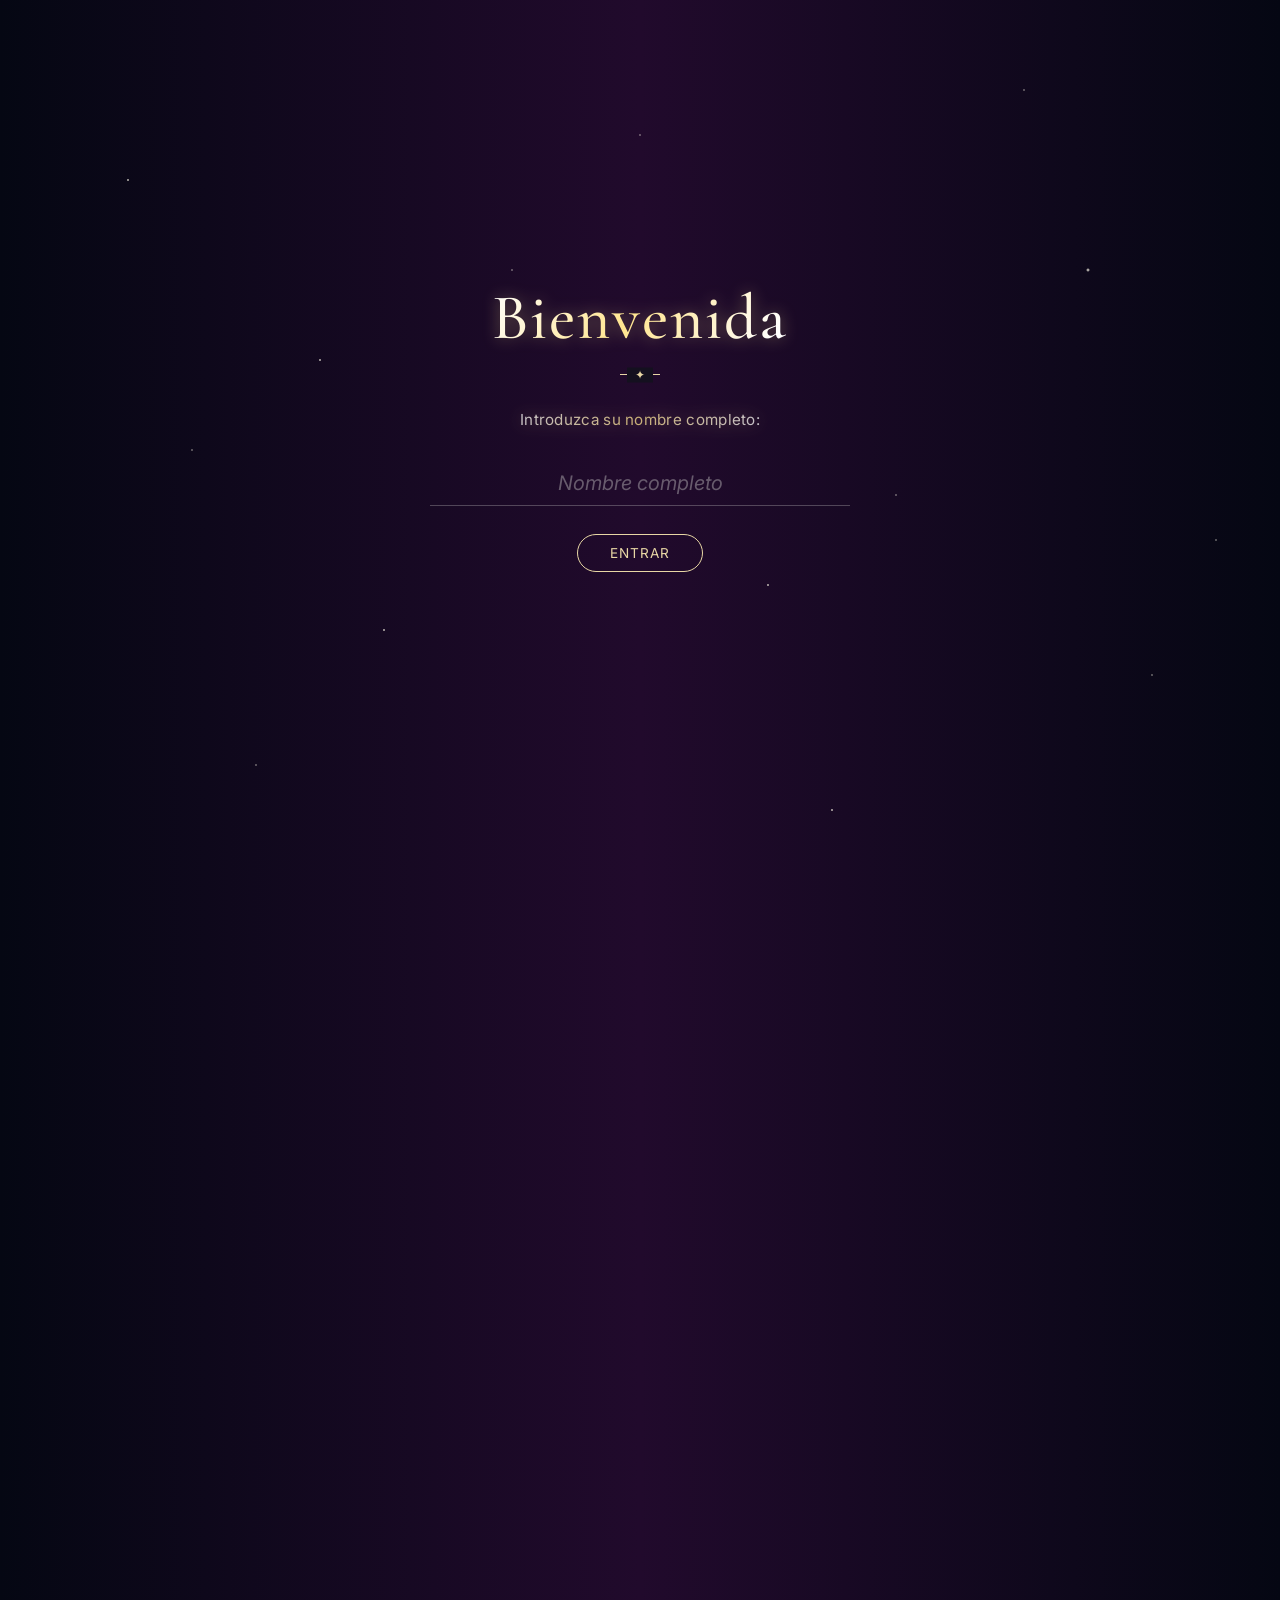
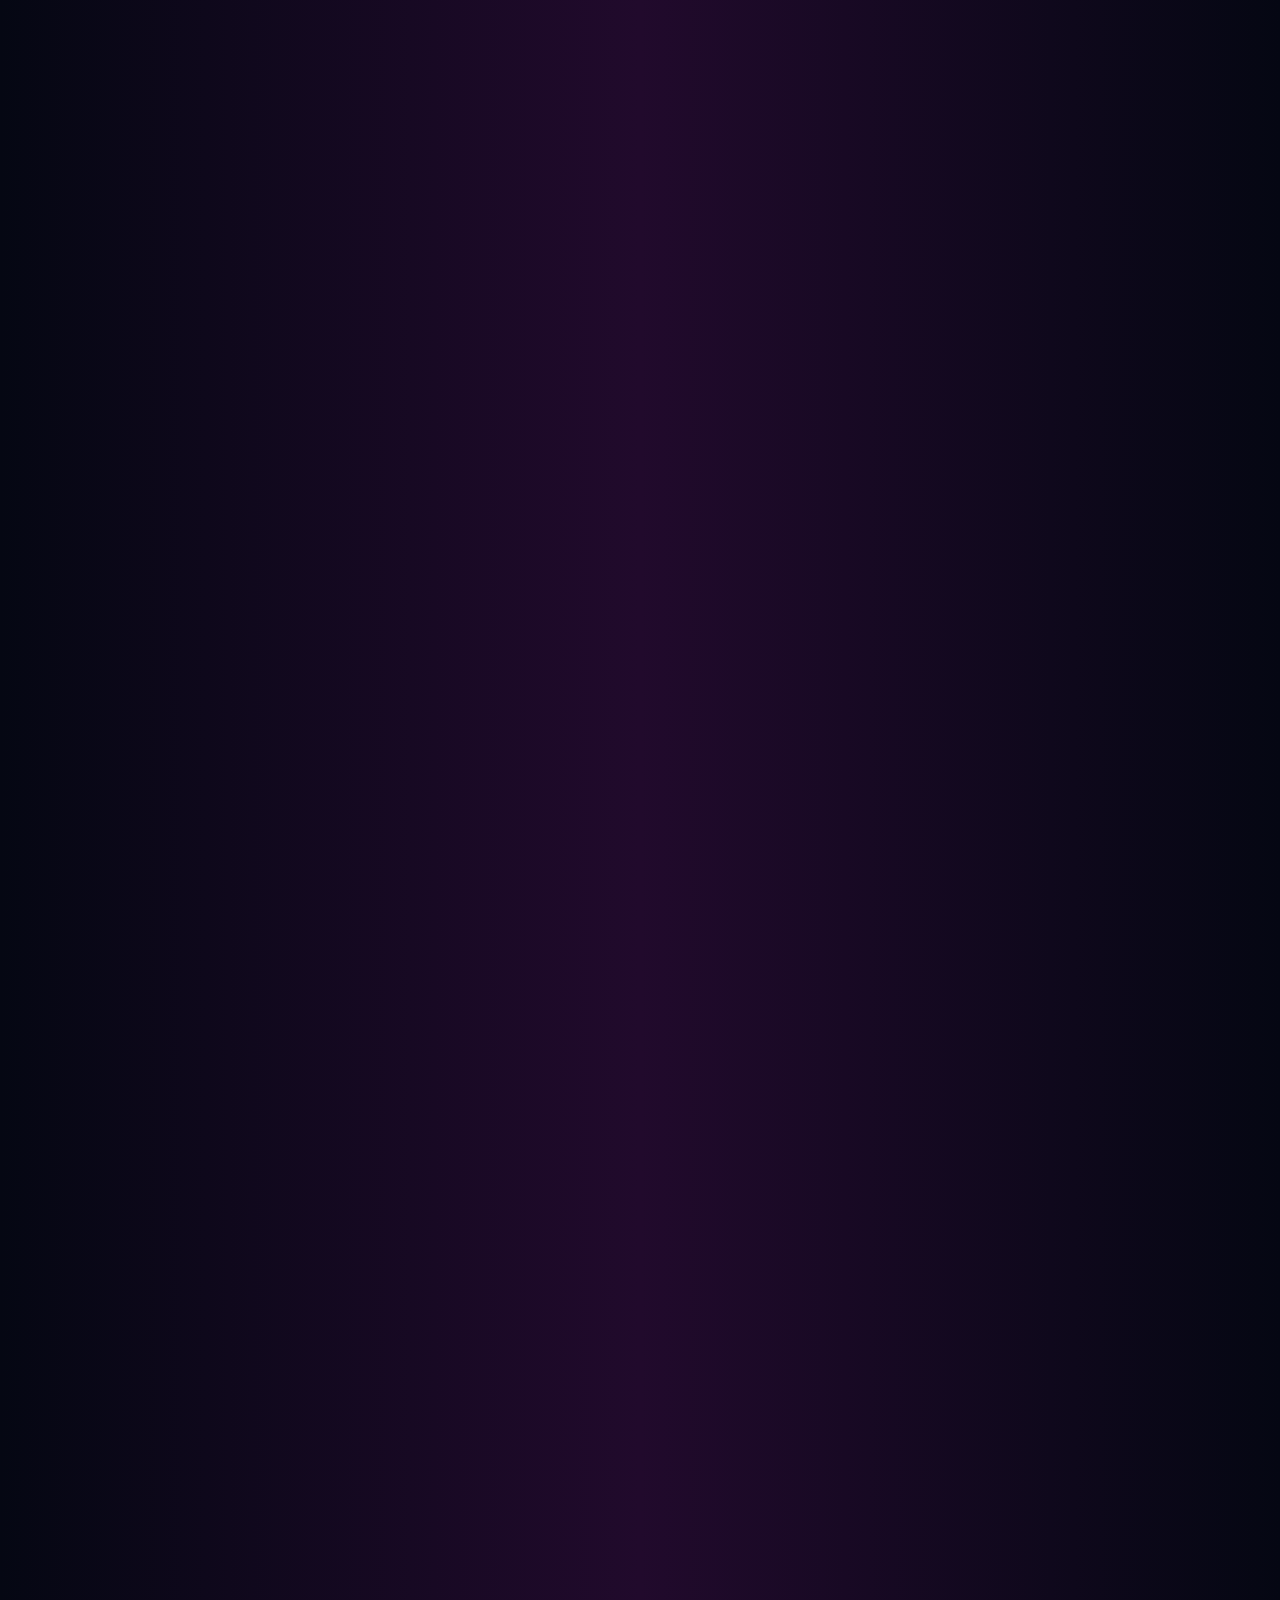
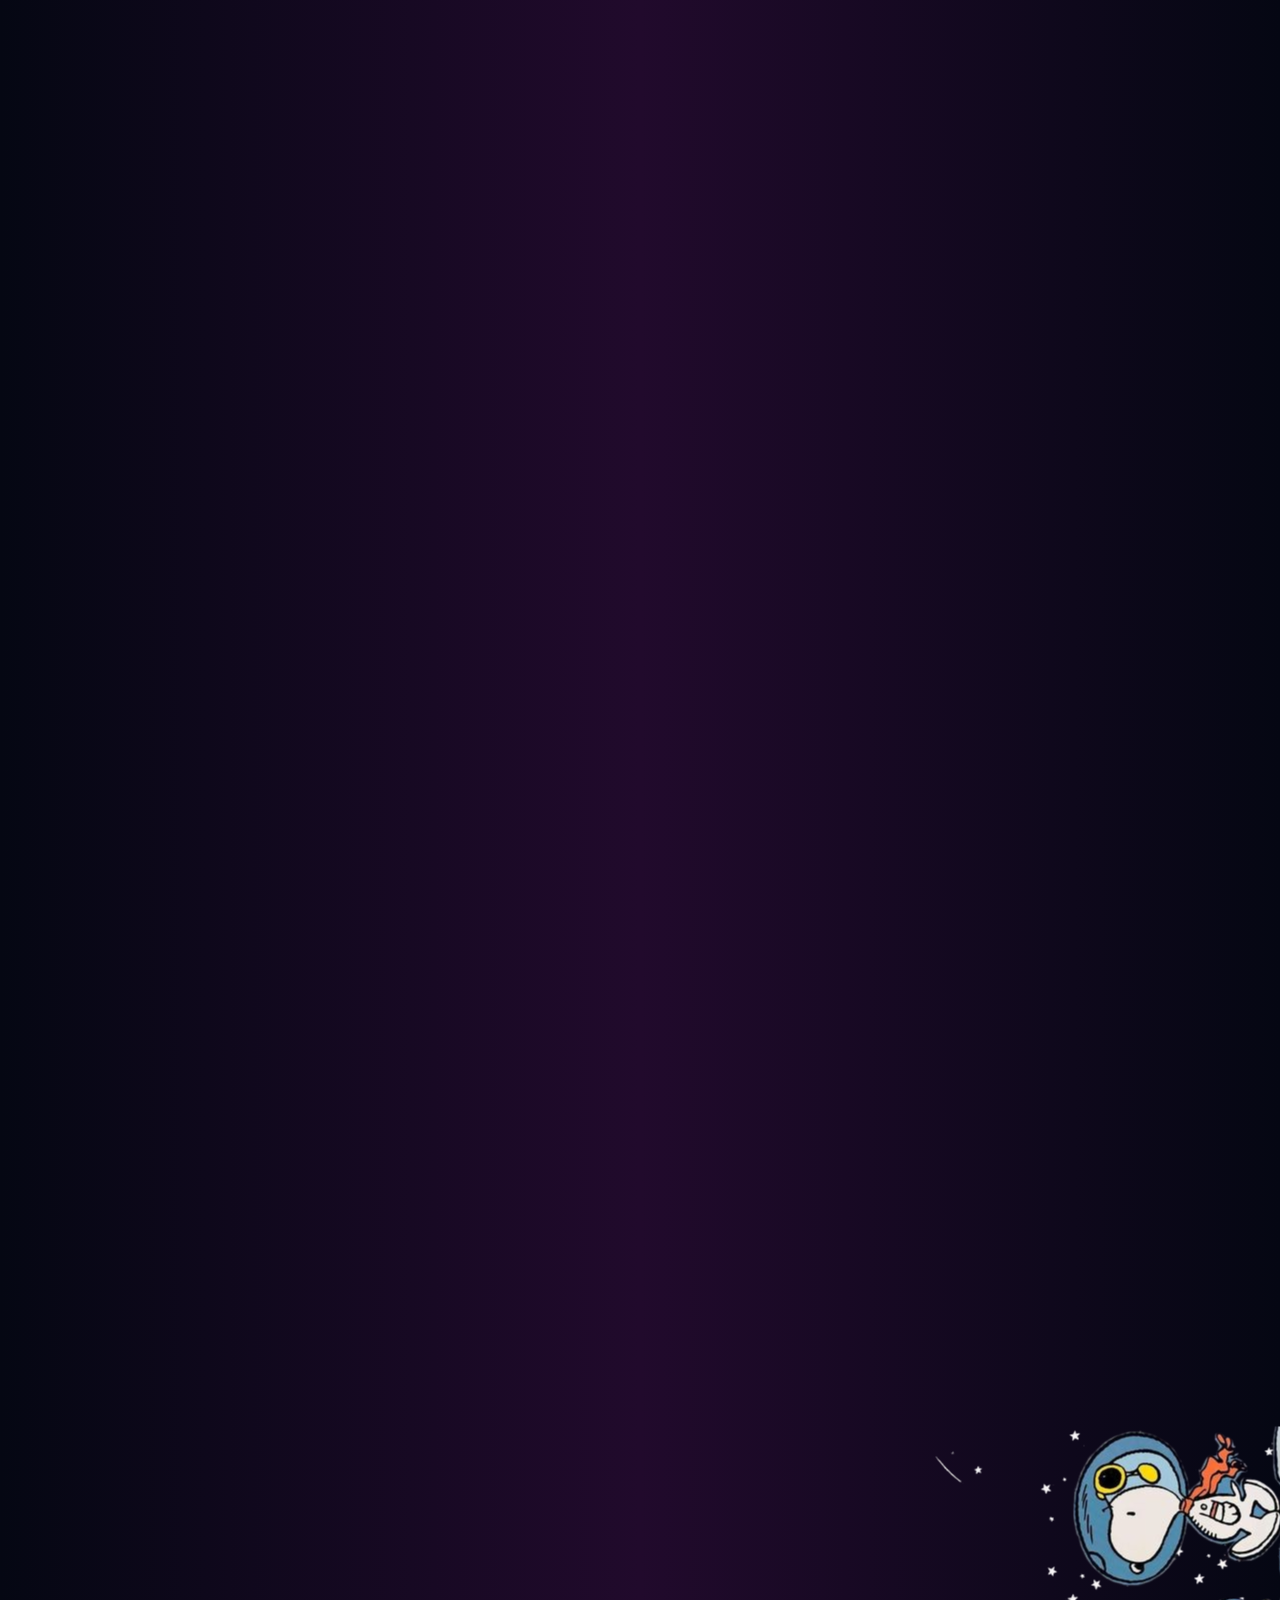
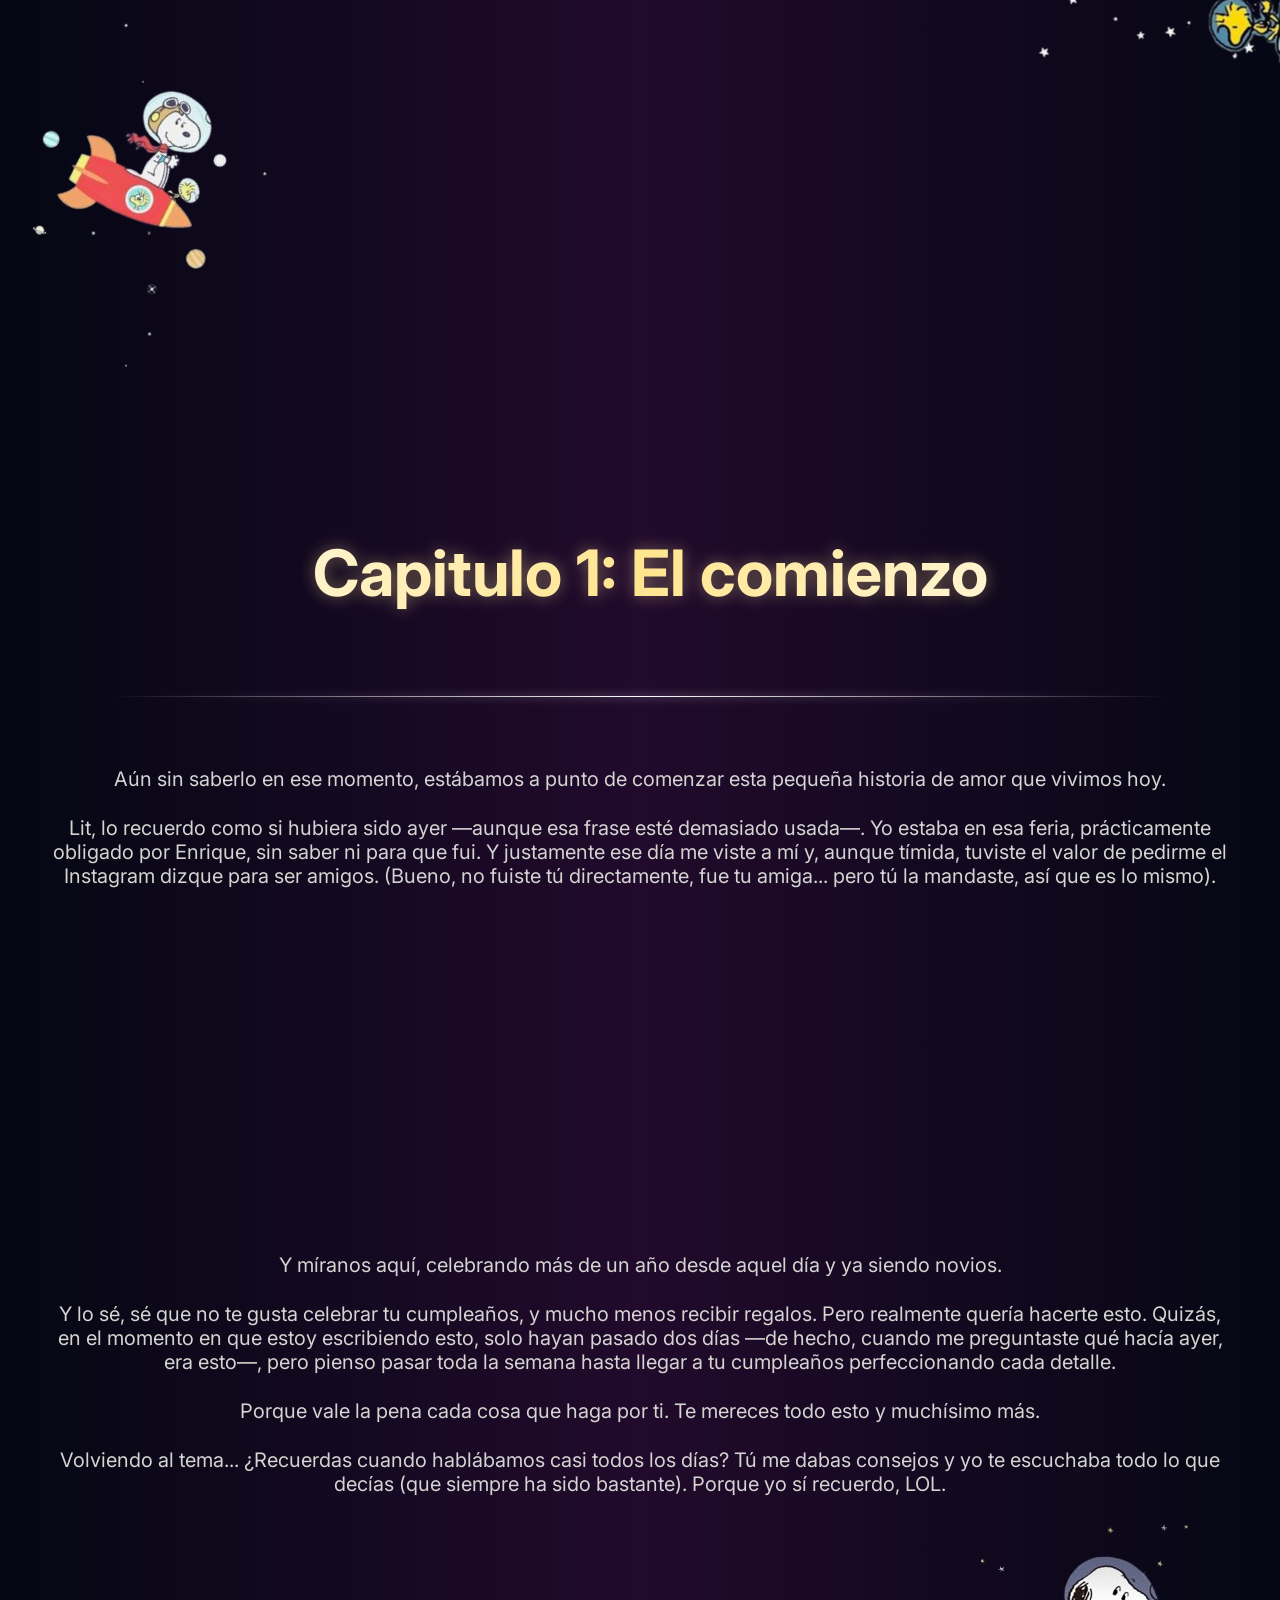
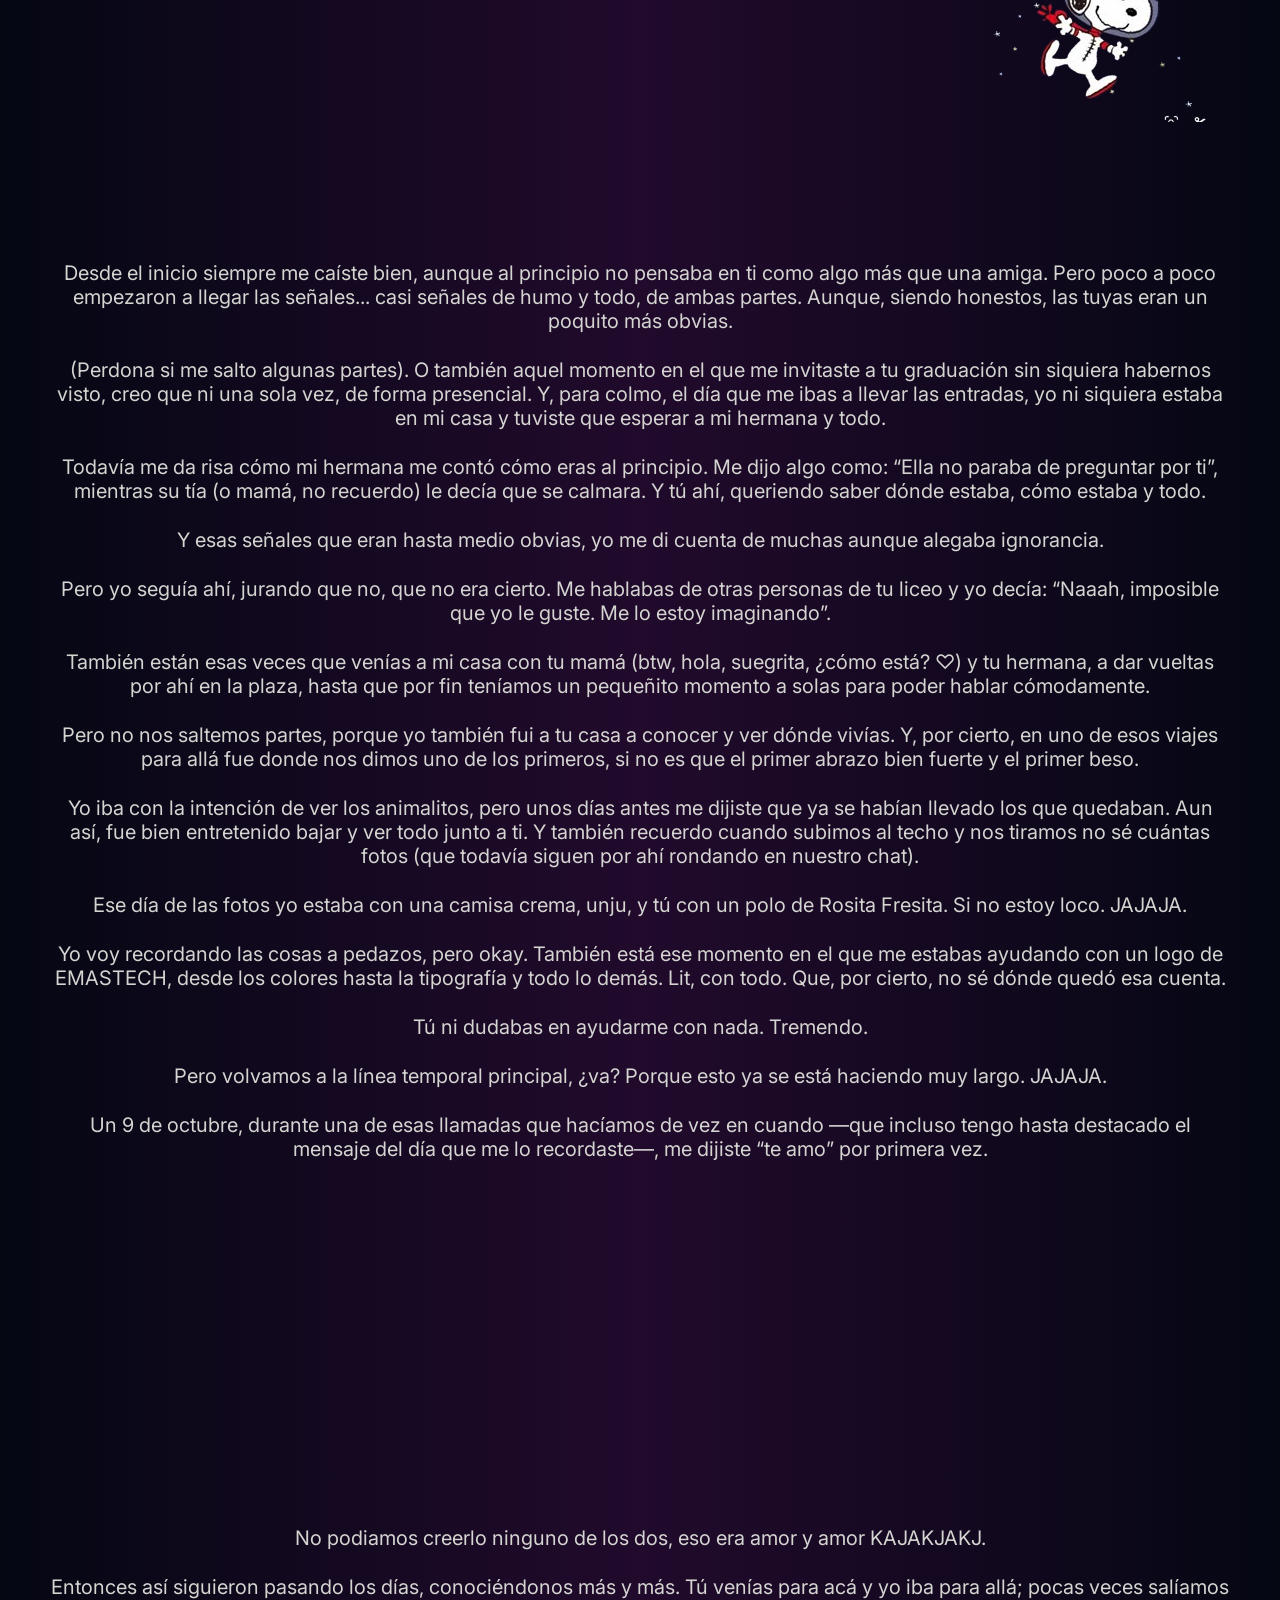
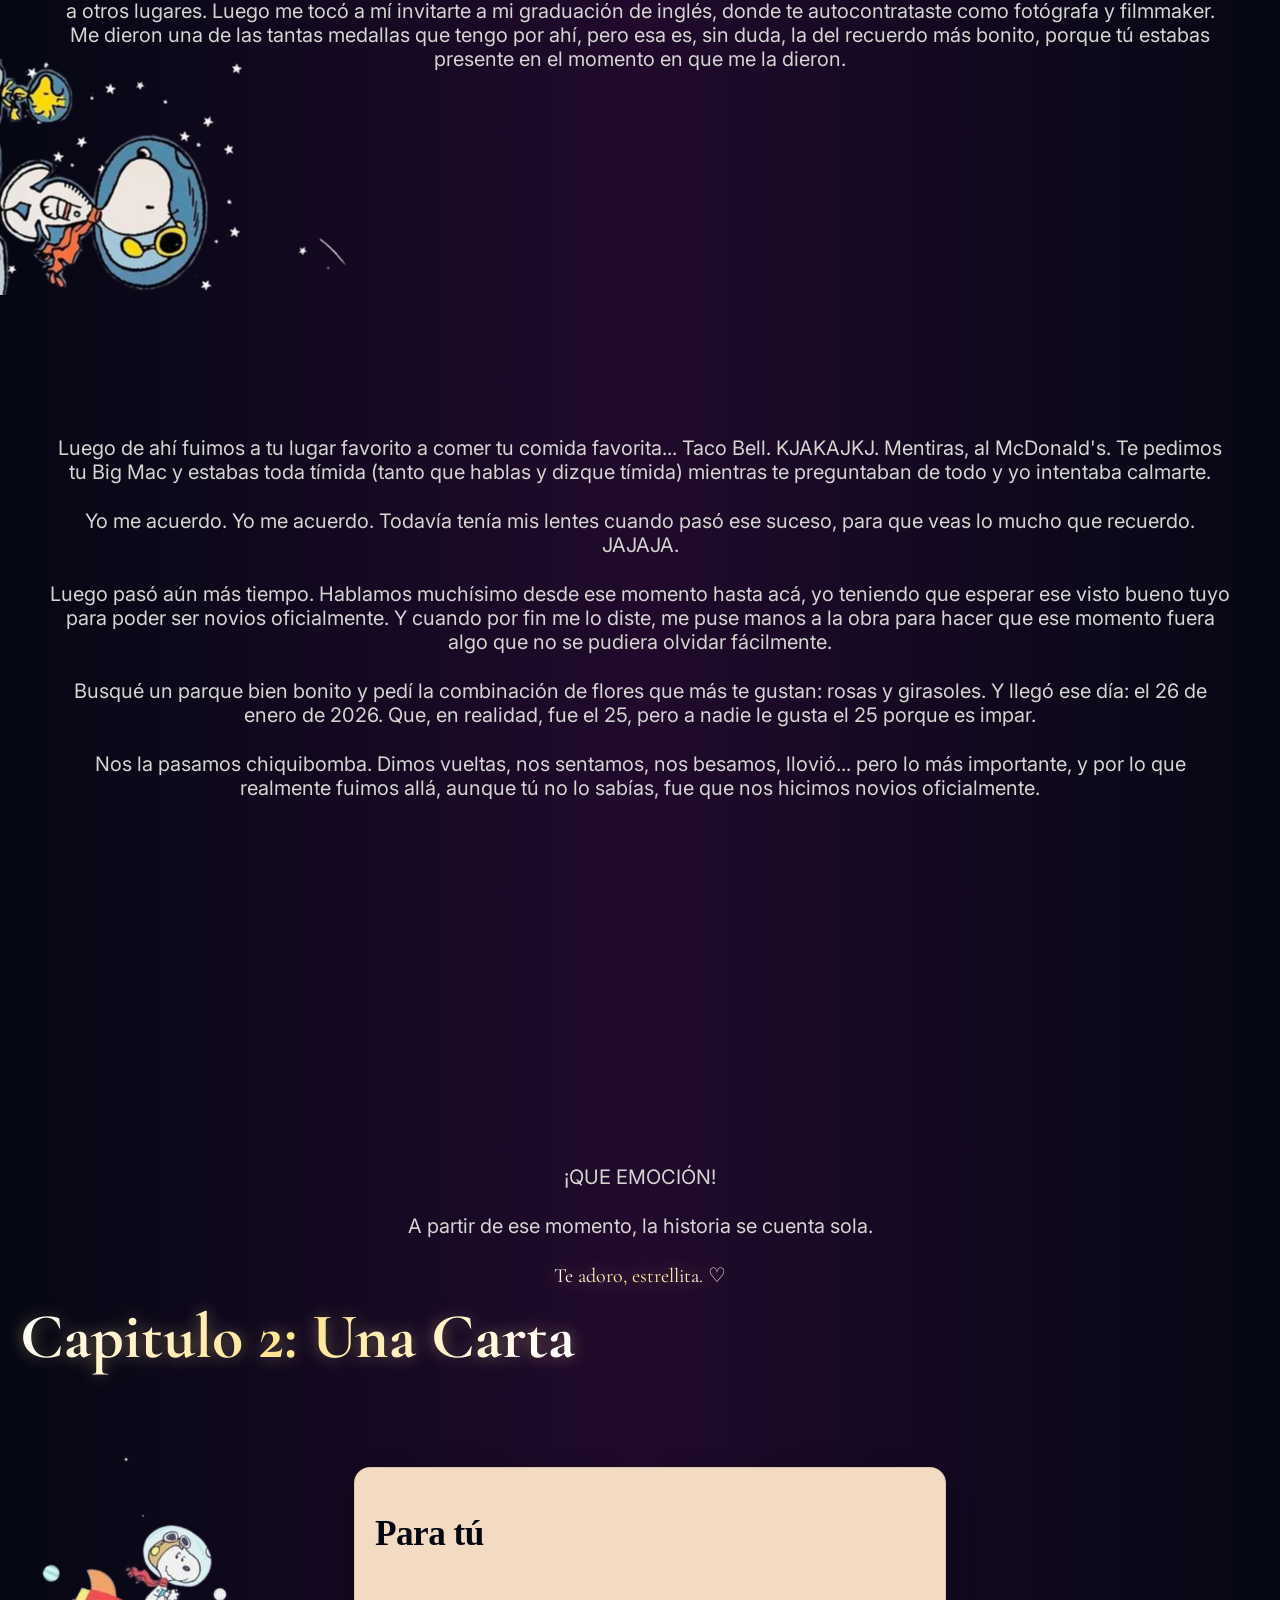
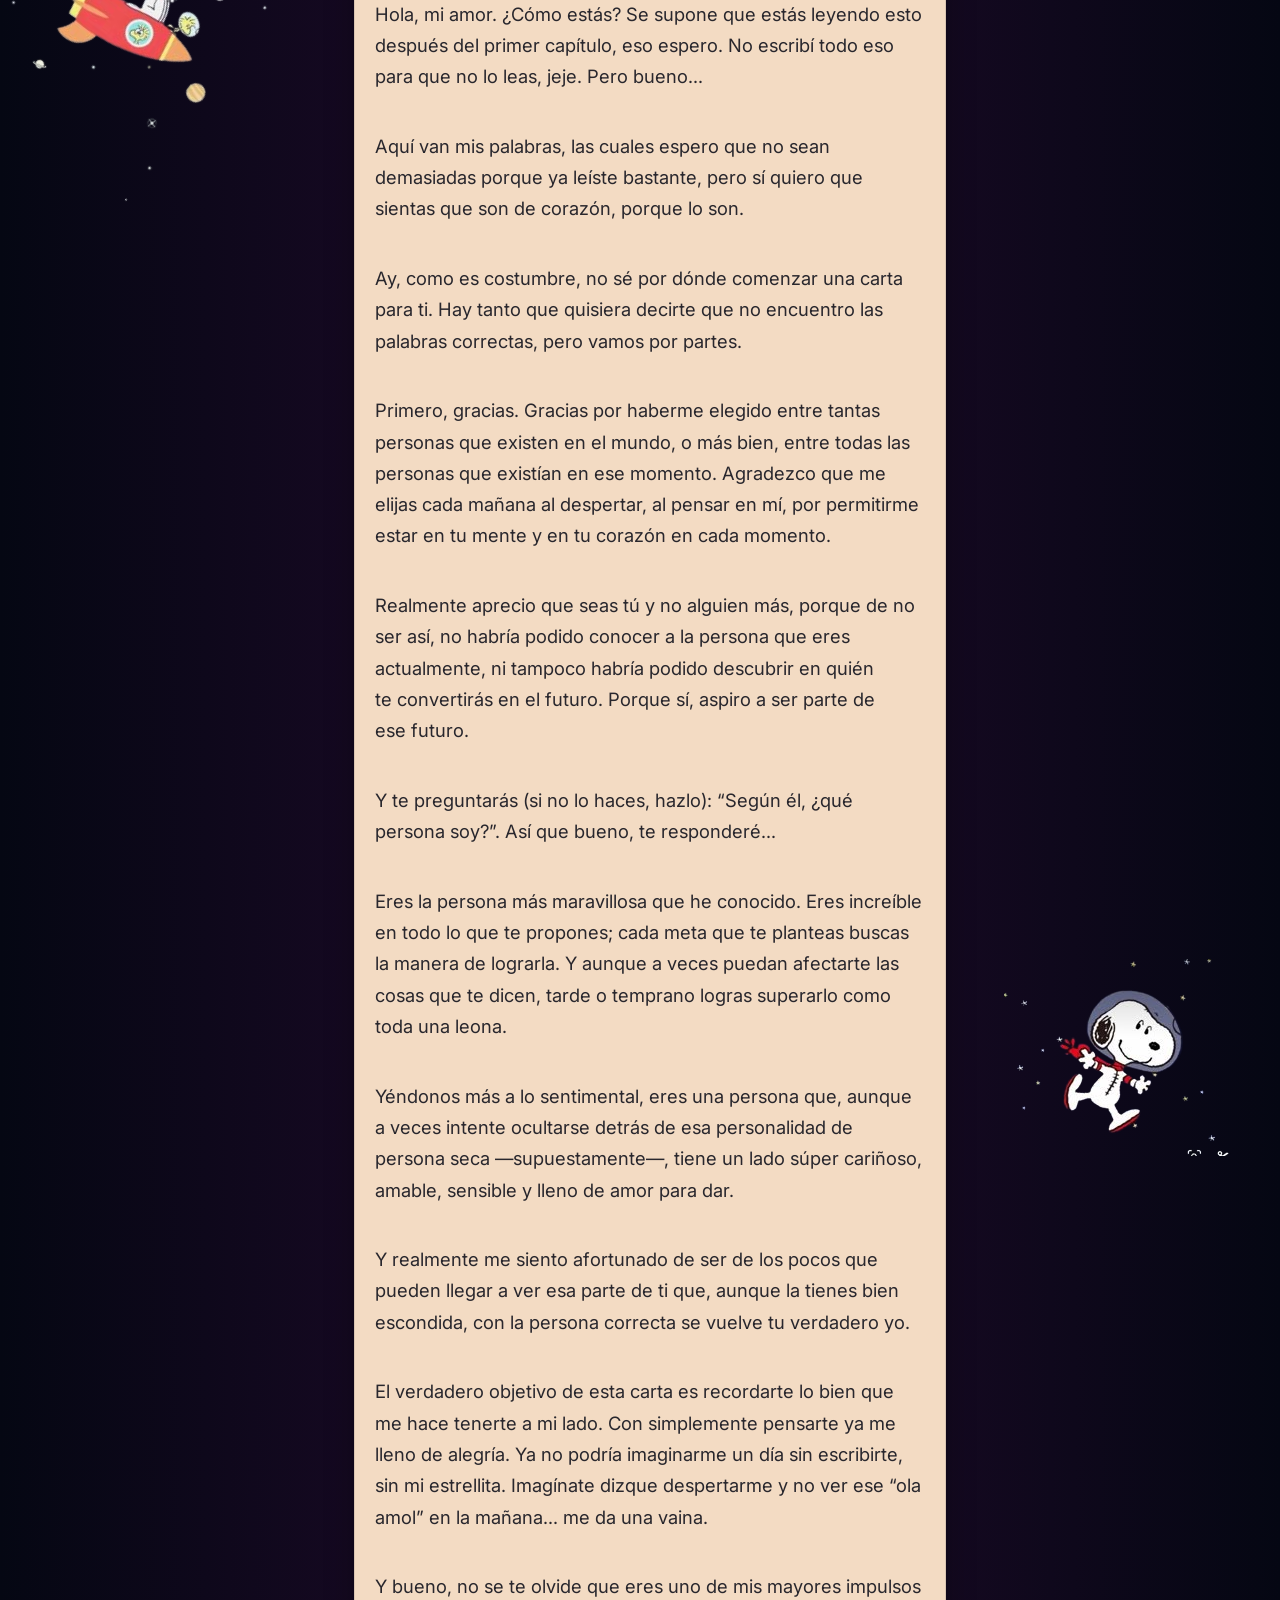
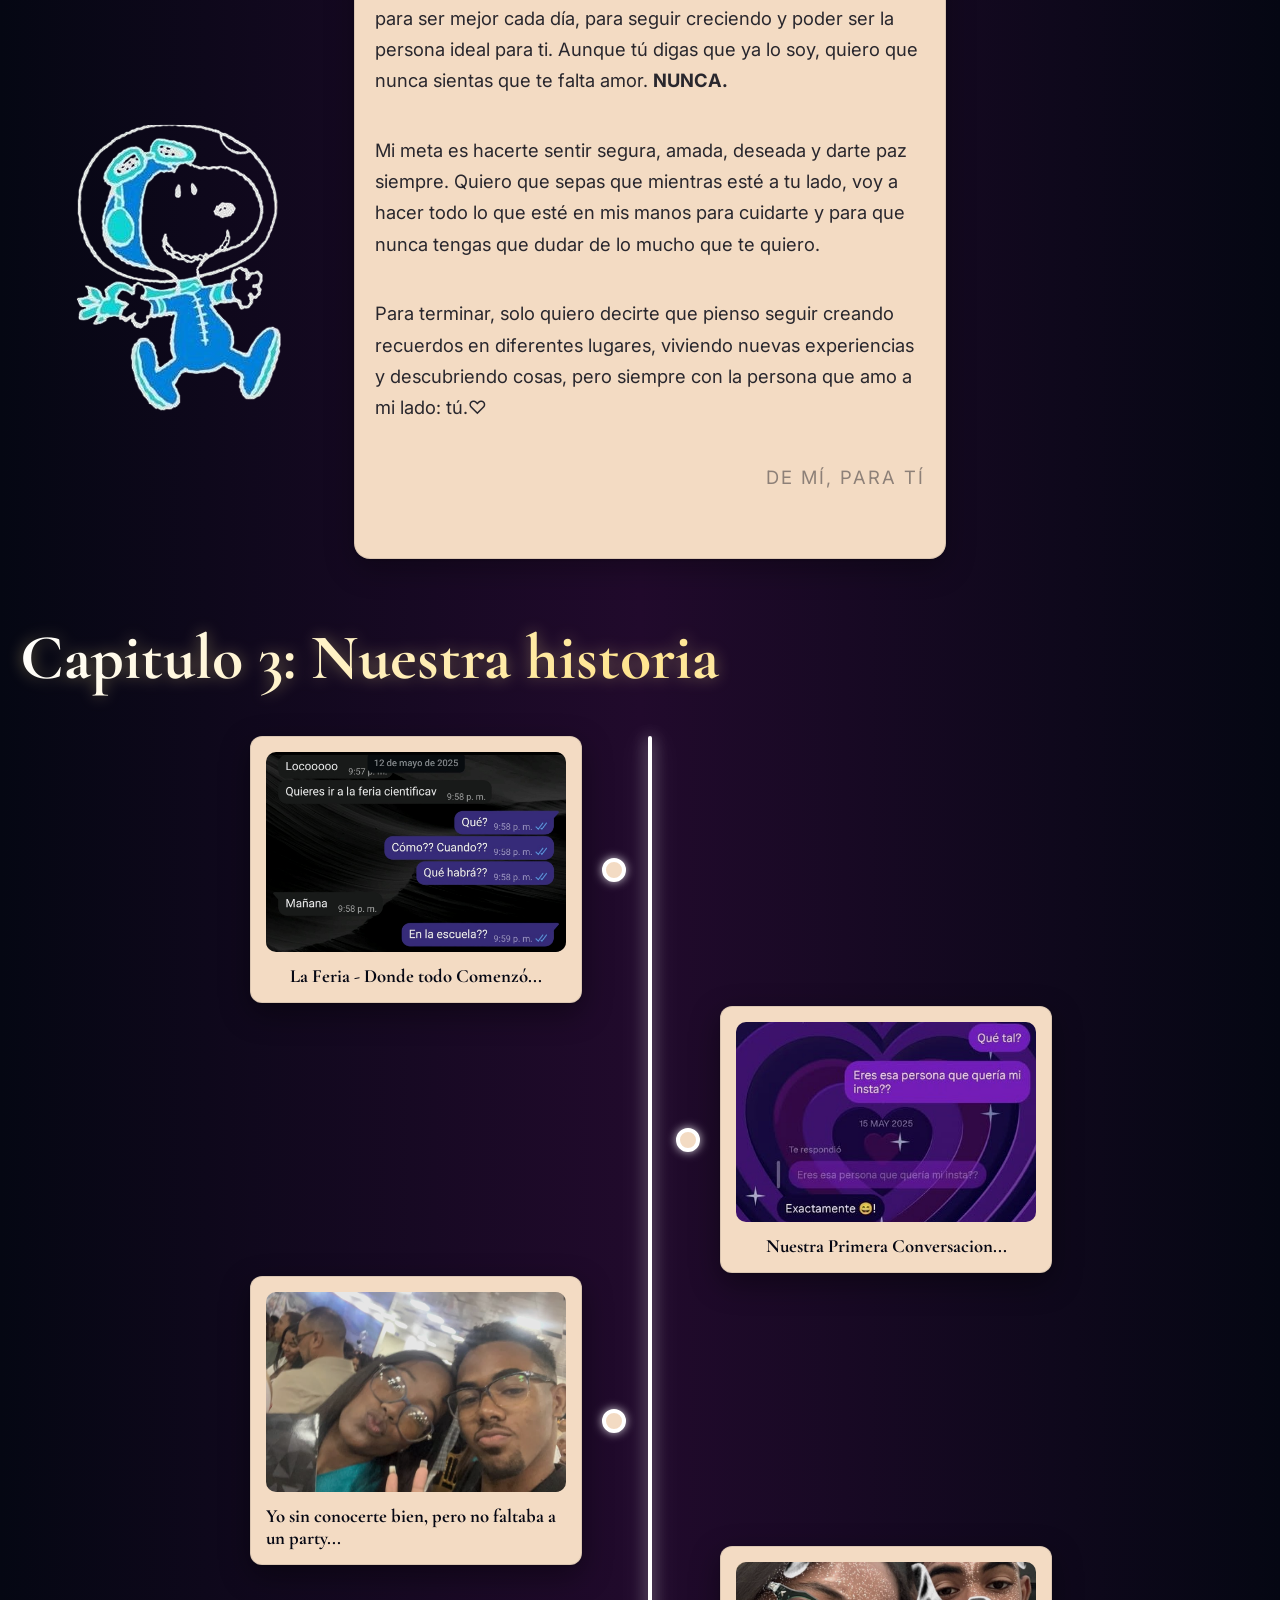
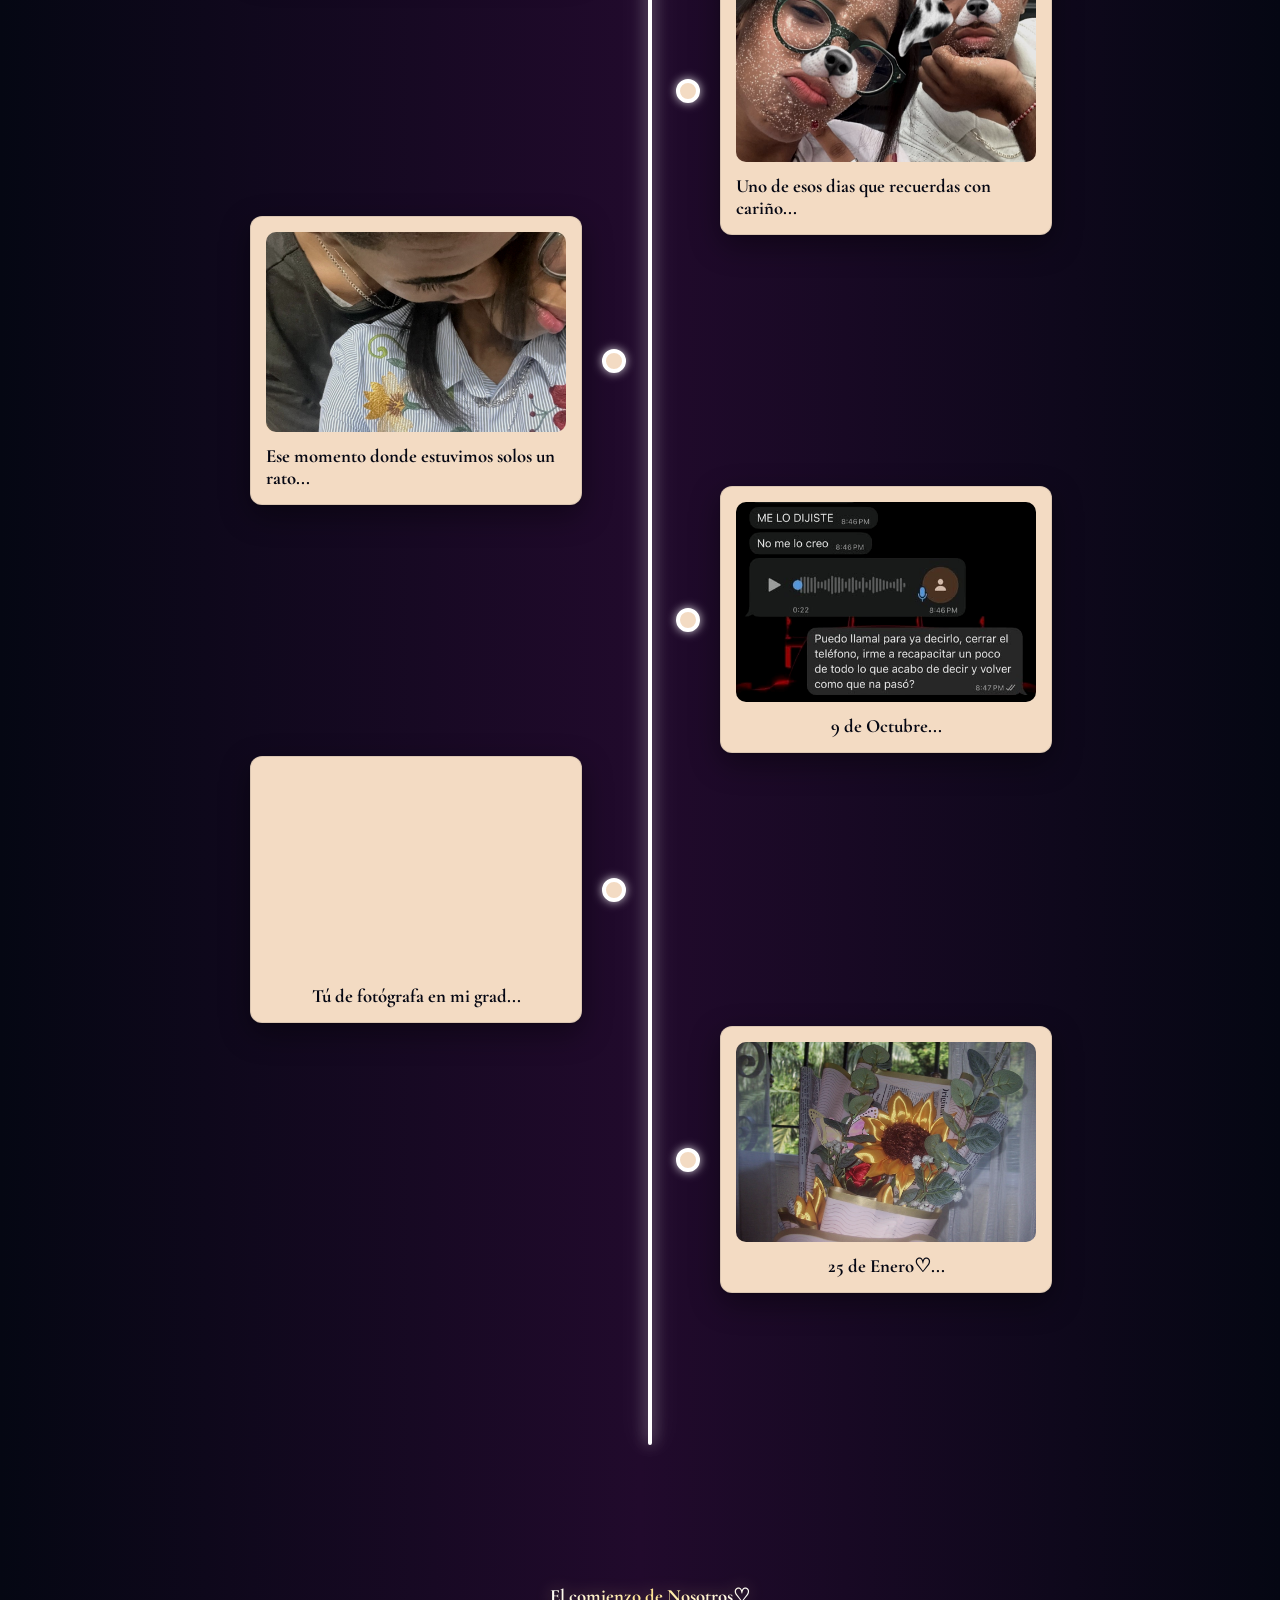
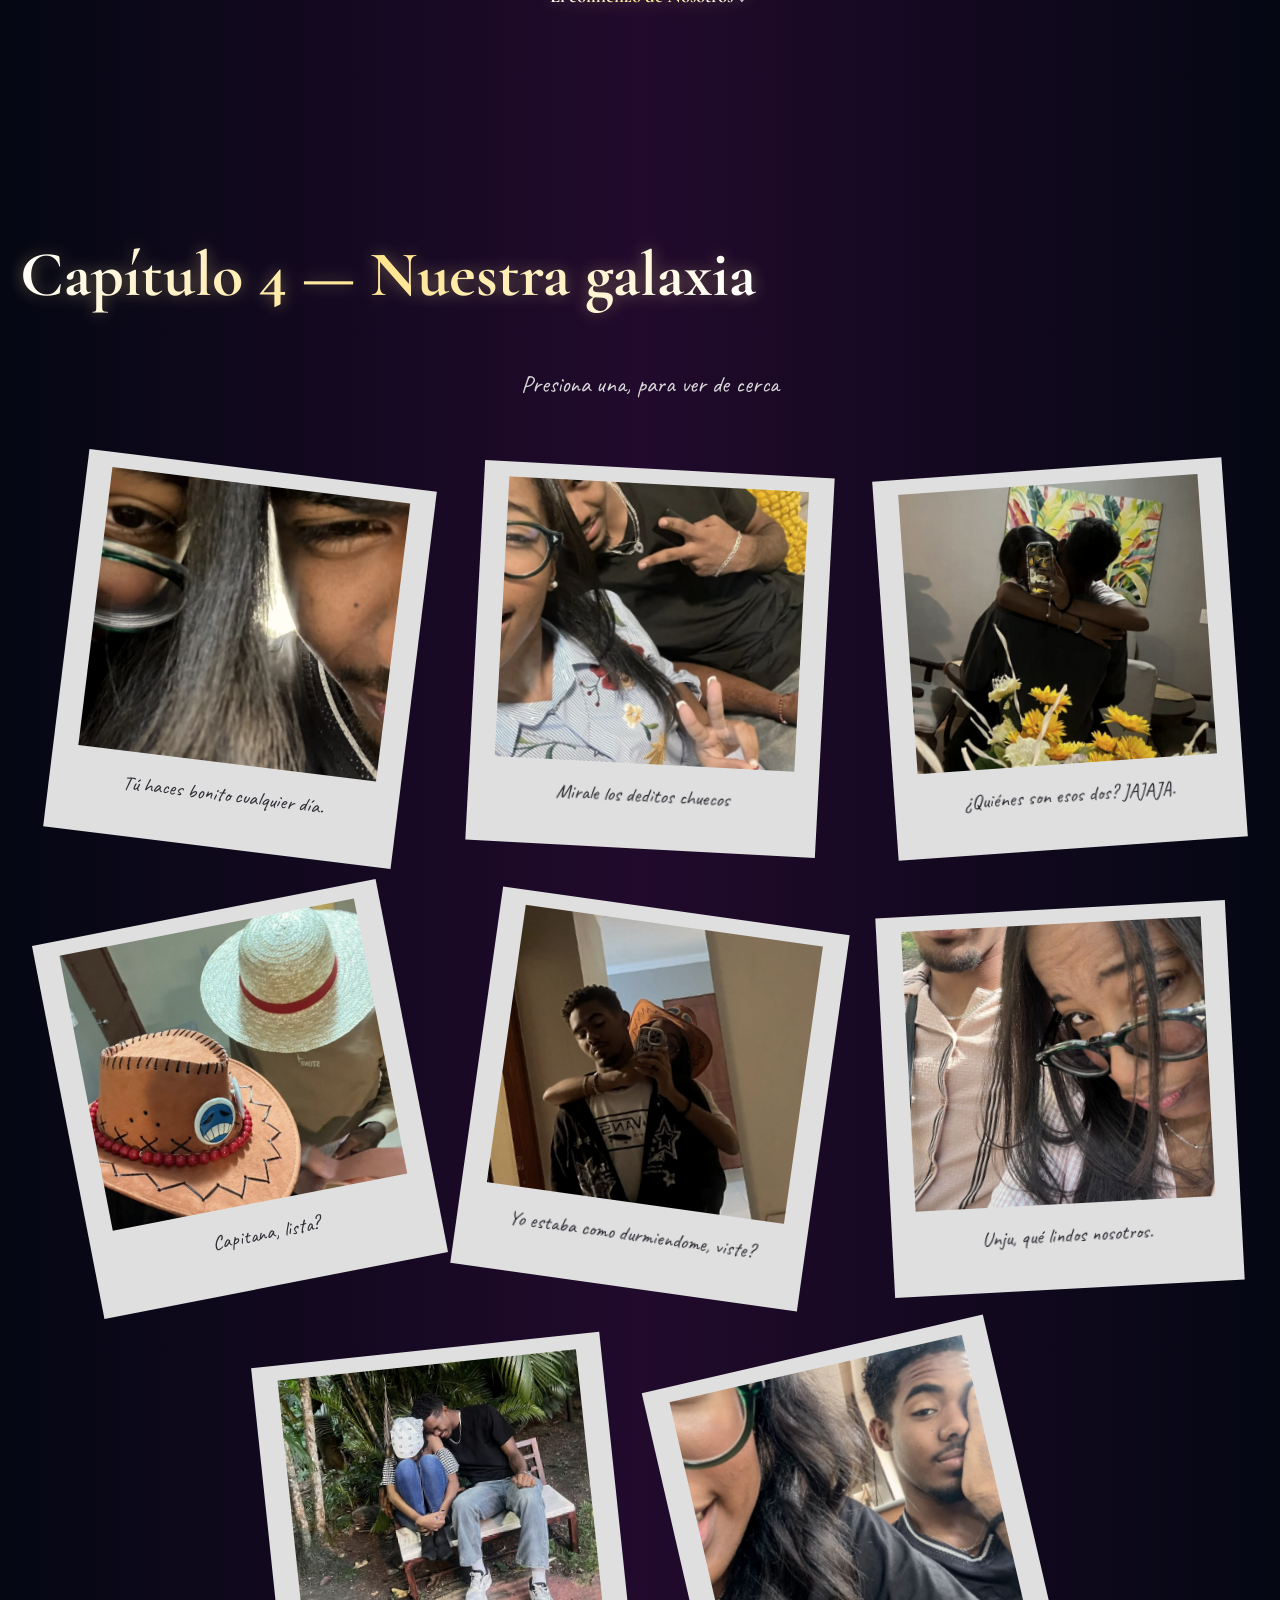
==== commit b86f9bd8: "Version final, supongo" ====
--- a/index.html
+++ b/index.html
@@ -8,7 +8,7 @@
     <link href="https://fonts.googleapis.com/css2?family=Cormorant+Garamond:wght@400;500;600&family=Inter:wght@400;500&display=swap" rel="stylesheet">
     <link href="https://fonts.googleapis.com/css2?family=Cormorant+Garamond:ital,wght@0,300;0,500;1,300&amp;family=Caveat:wght@400;600&amp;family=Montserrat:wght@200;300;400&amp;display=swap" rel="stylesheet">
     <link href="https://fonts.googleapis.com/css2?family=Material+Symbols+Outlined" rel="stylesheet">
-    <link rel="icon" type="image/svg+xml" sizes="48x48" href="img/ETRELLA.FV3.0.svg">
+    <link rel="icon" type="image/svg+xml" sizes="48x48" href="img/ETRELLA.FV5.0.png">
     <link rel="stylesheet" href="styles.css">
 </head>
 <body>
@@ -104,7 +104,6 @@
             <p>A partir de ese momento, la historia se cuenta sola.</p>
             <p>Te adoro, estrellita. ♡</p>
             </div>
-            <a class="continue" href="#cap-2">↓</a>
         </section>
 
         <section id="cap-2" class="segundo-cap">
@@ -253,7 +252,7 @@
                     <div class="last-counter"><p>0:00</p></div>
                 </div>
             </div>
-            <p>Elige alguna para terminar, utiliza (M) para reactivar la musica ambiental.</p>
+            <p>Elige alguna... utiliza (M) para activar/desactivar la musica ambiental.</p>
         </section>
 
         <section class="septimo-cap">
@@ -310,7 +309,7 @@
                 <div id="last-star" class="estrella-grande"></div>
                 <h2 class="ewedihalehu"></h2>
                 <audio class="audioFinal">
-                    <source src="songs/Fuerza Regida - TU SANCHO.mp3" type="audio/mpeg">
+                    <source src="14 ago, 3-30 a.m..m4a" type="audio/mpeg">
                 </audio>
             </div>
         </section>
--- a/styles.css
+++ b/styles.css
@@ -555,11 +555,11 @@
 @media (max-width: 768px) {
     .title {
         gap: 60px; /* Reducimos la separación entre los h2 a la mitad */
-        height: 60vh; /* Reducimos un poco la altura para no ocupar tanta pantalla inútilmente */
+        height: 90vh;
     }
     
     .title-btn-div {
-        margin-bottom: 100px; /* Reducimos el espacio inferior */
+        margin-bottom: 200px; /* Reducimos el espacio inferior */
     }
 }
 
